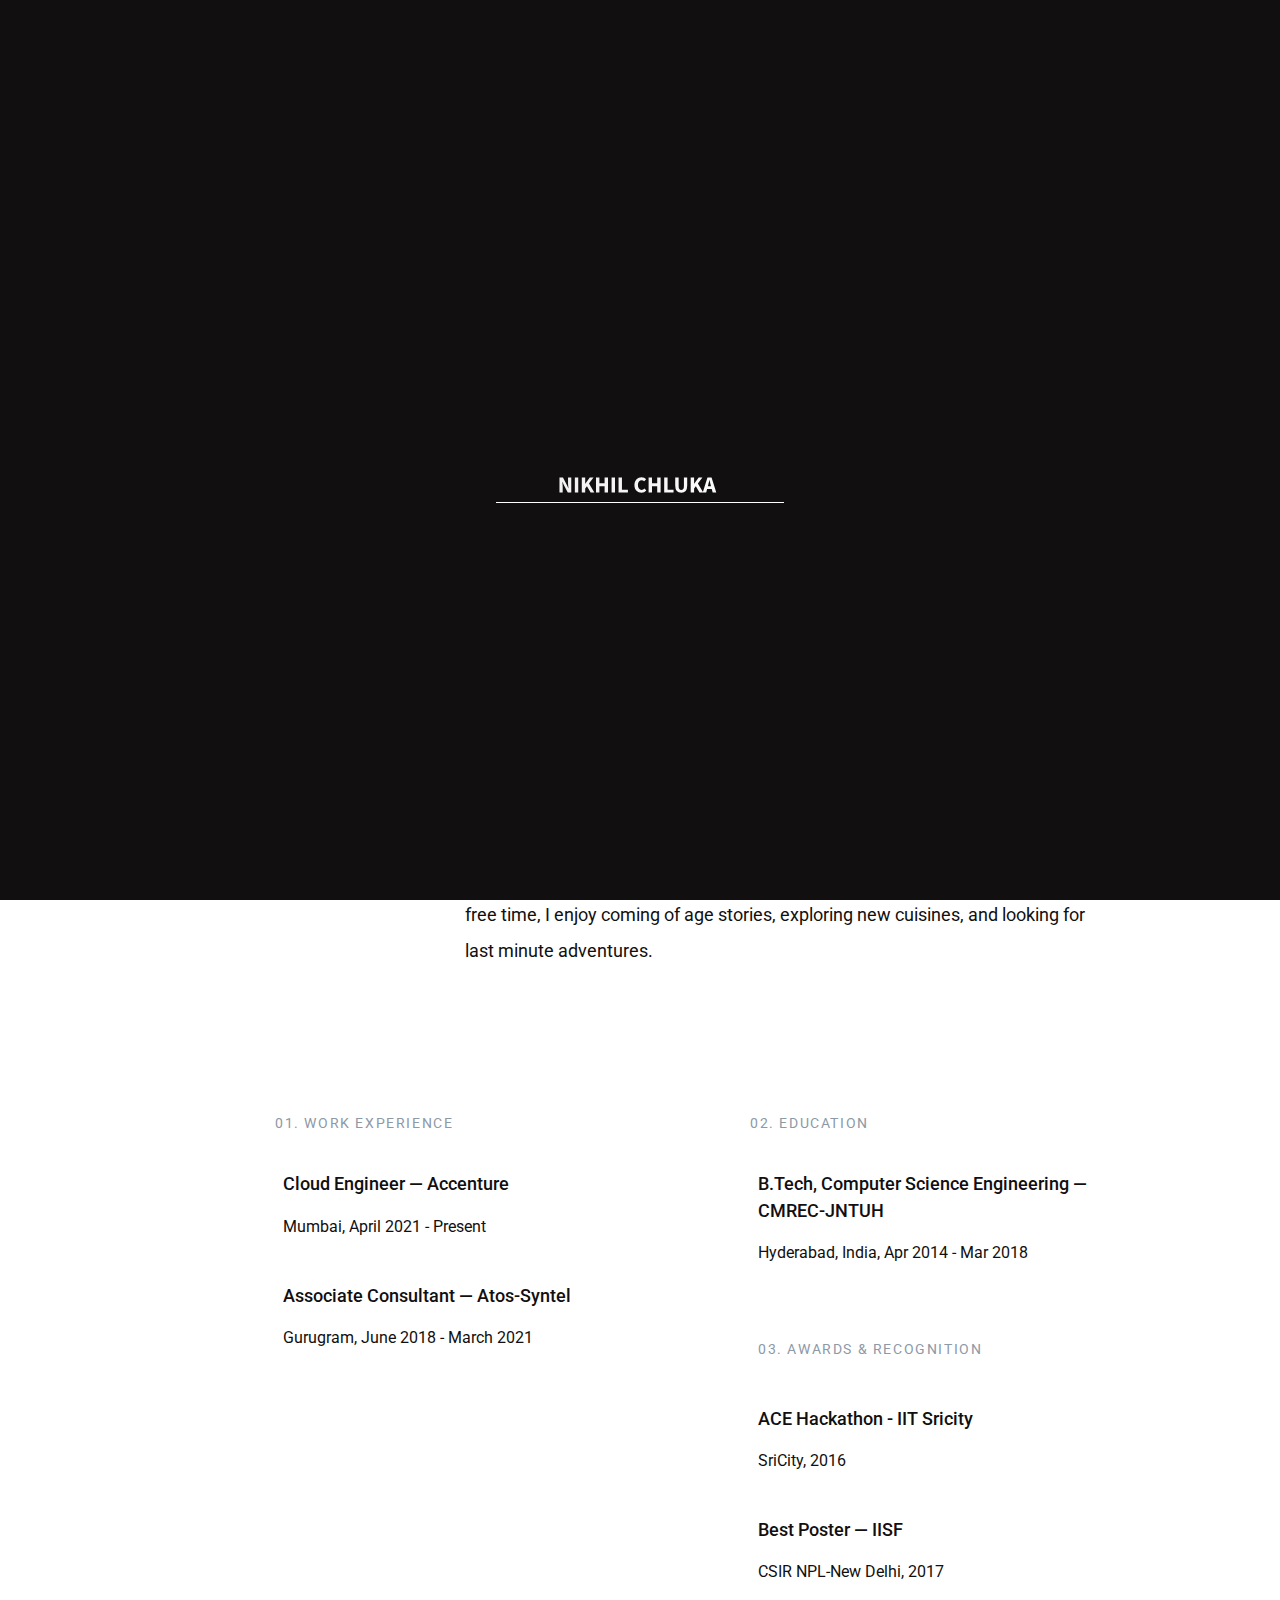
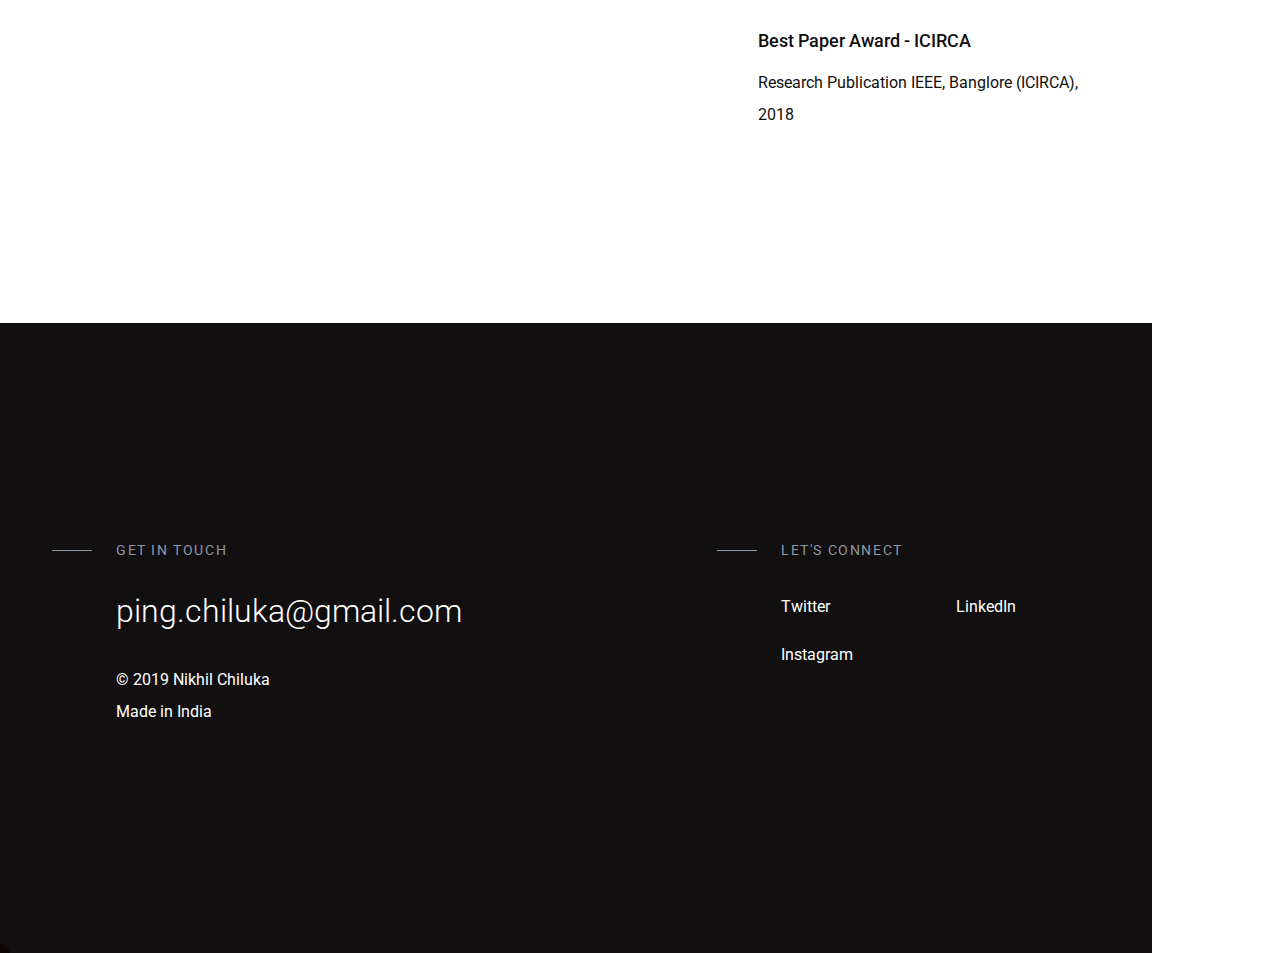
==== about.html @ 69f7f6a6 "init commit" ====
<!DOCTYPE html>
<html lang="en">


 
 <meta http-equiv="content-type" content="text/html;charset=utf-8" /> 
<head>
    <!-- Global site tag (gtag.js) - Google Analytics -->
    <script async src="https://www.googletagmanager.com/gtag/js?id=UA-105315795-1"></script>
    <script>
        window.dataLayer = window.dataLayer || [];

        function gtag() {
            dataLayer.push(arguments);
        }
        gtag('js', new Date());

        gtag('config', 'UA-105315795-1');
    </script>

    <meta charset="utf-8" />
    <title>Nikhil Chiluka ― About</title>

    <!-- Meta Data -->
    <meta http-equiv="X-UA-Compatible" content="IE=edge">
    <meta name="viewport" content="width=device-width, initial-scale=1, shrink-to-fit=no">
    <meta name="author" content="Nikhil Chiluka" />
    <meta name="description" content="GCP Engineer based in India, currently GCP Archt at Accenture." />

    <!-- Open Graph data -->
    <meta property="og:title" content="Nikhil Chiluka ― Product Designer" />
    <meta property="og:type" content="website" />
    <meta property="og:url" content="https://nick.co/index.html" />
    <meta property="og:image" content="assets/img/profile.jpg" />
    <meta property="og:description" content="GCP Engineer based in India, currently GCP Archt at Accenture." />
    <meta property="og:site_name" content="Nikhil Chiluka" />

    <!-- Favicons -->
    <link rel="apple-touch-icon" sizes="144x144" href="assets/images/favicons/apple-touch-icon-144x144.png">
    <link rel="apple-touch-icon" sizes="114x114" href="assets/images/favicons/apple-touch-icon-114x114.png">
    <link rel="apple-touch-icon" sizes="72x72" href="assets/images/favicons/apple-touch-icon-72x72.png">
    <link rel="apple-touch-icon" sizes="57x57" href="assets/images/favicons/apple-touch-icon-57x57.png">
    <link rel="shortcut icon" href="assets/images/favicons/favicon.png" type="image/png">

    <!-- Styles -->
    <link rel="stylesheet" type="text/css" href="assets/styles/style.css" />

</head>

<body class="preload">
    <div class="loading animated">
        <div class="progress-bar"><span></span></div>
    </div>

    <!-- Top -->
    <nav class="navbar navbar-back">
        <div class="mr-auto logo-container">
            <a class="btn-link" href="index.html"><i class="circle icon-left-open"></i></a>
            <a class="logo-link" href="index.html">
                <img class="logotype" src="assets/images/logo_white.svg" alt="ARTEM.">
            </a>
        </div>
        <div class="ml-sm-auto">
            <button class="hamburger zoom-cursor" type="button">
                <span class="hamburger__inner"></span>
            </button>
        </div>
    </nav>
    <!-- /Top -->
    <!-- About -->
    <header class="header-page">
        <div class="container">
            <div class="d-flex row">
                <div class="col-12 col-md-4">
                    <figure class="reveal p-4">
                        <img class="js-image" src="assets/img/profile.jpg" alt="" />
                    </figure>
                </div>
                <div class="col-12 col-md-7">
                    <h4 class="title title--overhead title--tail mt-5">My Story</h4>
                    <h6 class="title title--project js-lines">Hello, I'm Nikhil Chiluka, Cloud Engineer at Accenture</h6>
                    <div class="about-description js-block">
                        <p>I’m a Cloud Engineer from India currently working with Accenture GCP team. Before this, I worked at Atos, solving complex problems around Data management & streaming. I graduated with a bachelors in computer science engineering from CMREC-JNTU University.</p>
                        <p>The shift in my career happened when I was working on a govt project and saw how cloud migration can solve real-world challenges at scale. In my journey in development, I’ve had the opportunity to work in both startup and enterprise environments on projects related to healthcare, education, banking, and IOT.</p>
                        <p>Coming from a background in both engineering and design, I love connecting the dots between business goals, technical constraints and user satisfaction. In my free time, I enjoy coming of age stories, exploring new cuisines, and looking for last minute adventures.</p>
                    </div>
                </div>
            </div>
        </div>
    </header>

    <!-- /About -->

    <!-- Resume -->

    <article class="caption-single container">
        <div class="row">

            <div class="col-12 col-md-4 offset-md-2">
                <h4 class="title title--overhead mb--2 js-lines">01. Work Experience</h4>
                <div class=" js-block p-2">
                    <h2 class="title title--resume">Cloud Engineer ― Accenture</h2>
                    <p class="resume-des">Mumbai, April 2021 - Present</p>
                </div>
                <div class=" js-block p-2">
                    <h2 class="title title--resume">Associate Consultant ― Atos-Syntel</h2>
                    <p class="resume-des">Gurugram, June 2018 - March 2021</p>
                </div>
                 
            </div>

            <div class="col-12 col-md-4 offset-md-1">
                <h4 class="title title--overhead mb--2 js-lines">02. Education</h4>
                 
                <div class=" js-block p-2">
                    <h2 class="title title--resume">B.Tech, Computer Science Engineering ― CMREC-JNTUH</h2>
                    <p class="resume-des">Hyderabad, India, Apr 2014 - Mar 2018</p>
                </div>

                <h4 class="title title--overhead js-lines p-2 mb--2 mt--2">03. Awards & Recognition</h4>

                <div class=" js-block p-2">
                    <h2 class="title title--resume">ACE Hackathon - IIT Sricity</h2>
                    <p class="resume-des">SriCity, 2016</p>
                </div>
                <div class=" js-block p-2">
                    <h2 class="title title--resume">Best Poster ― IISF</h2>
                    <p class="resume-des">CSIR NPL-New Delhi, 2017</p>
                </div>
                <div class=" js-block p-2">
                    <h2 class="title title--resume">Best Paper Award - ICIRCA</h2>
                    <p class="resume-des"> Research Publication IEEE, Banglore (ICIRCA), 2018</p>
                </div>
            </div>
        </div>
    </article>

    <!-- /Resume -->

    <!-- Footer -->
    <footer class="footer d-flex" id="contact">
        <div class="container align-self-center">
            <div class="row">
                <div class="col-12 col-lg-4 offset-lg-1">
                    <h6 class="title title--overhead title--tail">Get in Touch</h6>
                    <h4 class="title title--h4 weight--300 mt--2 mb--2"><a>ping.chiluka@gmail.com</a></h4>
                    <p class="d-none d-sm-block">© 2019 Nikhil Chiluka<br>Made in India</p>
                </div>
                <div class="col-12 col-lg-4 offset-lg-3">
                    <h6 class="title title--overhead title--tail">Let's Connect</h6>
                    <div class="d-flex mt--2">
                        <div class="p-0 col">
                            <p><a class="p-white" href="https://twitter.com/Chilukaabhi" target="_blank">Twitter</a></p>
                            <p><a class="p-white" href="https://www.instagram.com/nickkk.sh/" target="_blank">Instagram</a></p>
                       </div>
                        <div class="p-0 col">
                            <p><a class="p-white" href="https://www.linkedin.com/in/nikhil-chiluka-10394a5b/" target="_blank">LinkedIn</a></p>
                         </div>
                    </div>
                </div>
            </div>
        </div>
    </footer>
    <!-- /Footer -->

    <!-- Menu -->
    <div class="menu">
        <div class="menu-inner">
            <ul class="menu-list">
                <li><a class="menu-list__item" href="index.html"><span>Work</span></a></li>
                <li><a class="menu-list__item" href="about.html" target="_blank"><span>About</span></a></li>
                <li><a class="menu-list__item" href="https://nikhilchiluka.wordpress.com/" target="_blank"><span>Blog</span></a></li>
             </ul>
        </div>
        <div class="social social--white">
            <a class="social__link" href="https://twitter.com/Chilukaabhi" target="_blank">Twitter</a>
            <a class="social__link" href="https://www.instagram.com/nickkk.sh/" target="_blank">Instagram</a>
            <a class="social__link" href="https://www.linkedin.com/in/nikhil-chiluka-10394a5b/" target="_blank">LinkedIn</a>
            
        </div>
    </div>
    <div class="ef-background"></div>
    <!-- /Menu -->

    <div class="cursor"></div>

    <!-- JavaScripts -->
    <script src="assets/js/jquery-3.3.1.min.js"></script>
    <script src="assets/js/plugins.js"></script>
    <script src="assets/js/common.js"></script>

    <!-- Start of StatCounter for Default Guide -->
    <script type="text/javascript">
        var sc_project = 11628552;
        var sc_invisible = 1;
        var sc_security = "d88c3762";
    </script>
    <script type="text/javascript" src="../www.statcounter.com/counter/counter.js" async></script>
    <noscript>
        <div class="statcounter"><a title="Web Analytics" href="http://statcounter.com/" target="_blank"><img class="statcounter" src="http://c.statcounter.com/11628552/0/d88c3762/1/" alt="Web
Analytics"></a></div>
    </noscript>
    <!-- End -->

</body>


</html>
---- assets/styles/style.css ----
/* ------------------------------------------------
 Author: Rahul Jain
 version: 1.0.0
------------------------------------------------ */
/* ------------------------------------------------

 - General Styles
   - Input
   - Buttons
   - Icon
   - Table
   - Flex Table
 - Typography
 - Preloader
 - Header
   - V2
   - Navbar white
   - State open
   - Navbar back
   - Logotype
   - Hamburger
 - Hero
 - Slider
   - Carousel horizontal
   - Carousel vertical
   - Slider Fullscreen
   - Slider simply
   - Swiper
 - Sections
   - Notation
   - Social
   - Details
   - itemCard
   - itemBrand
 - Project
 - Project Single
   - Gallery
 - Menu
 - About
 - Contact
 - News
   - Filter
   - Three grid
   - Single
   - Gallery
   - Scroll Indicator
   - Share
 - Footer
   - Newsletter
 - 404
 - Custom PhotoSwiper
 - Effects
   - Reveal
   - Text wave
   - Text down
   - Cursor
   - Jarallax
   - Medium Zoom
    
------------------------------------------------ */
@import url(bootstrap.min.css);
@import url(swiper.min.css);
@import url(photoswipe.css);
@import url(animate.css);
@import url(videojs-skin.css);
@import url("https://fonts.googleapis.com/css?family=Roboto:300,400,500,700,900");
@import url(../icons/fonticons.css);
/* -----------------------------------------------------------------
    - General Styles
----------------------------------------------------------------- */
*,
::before,
::after {
  background-repeat: no-repeat;
  box-sizing: border-box;
}

html {
  -webkit-overflow-scrolling: touch;
  -webkit-box-sizing: border-box;
  box-sizing: border-box;
  -ms-overflow-x: hidden;
}

body, html {
  font-size: 1rem;
  -webkit-text-size-adjust: 100%;
}
@media only screen and (max-width: 580px) {
  body, html {
    font-size: 14px;
  }
}

body {
  background-color: #fff;
  color: #110f10;
  font-family: "Roboto", sans-serif;
  font-weight: 400;
  line-height: 2;
  -ms-overflow-style: scrollbar;
  -webkit-font-smoothing: antialiased;
}
@media only screen and (max-width: 580px) {
  body {
    line-height: 1.9;
  }
}

html.is-scroll-disabled body {
  height: 100vh;
  overflow: hidden;
}

@media all and (-ms-high-contrast: none), (-ms-high-contrast: active) {
  html.is-scroll-disabled {
    overflow: hidden;
  }
}
.no-scroll {
  overflow: hidden;
}

.no-scroll-h {
  overflow-x: hidden;
}

.inputText, .textarea {
  background-color: #fff;
  border: 0;
  border-bottom: 1px solid #8d99a7;
  border-radius: 0;
  box-shadow: none;
  color: #110f10;
  padding: 1rem 0;
  position: relative;
  width: 100%;
  -webkit-appearance: none;
  -moz-appearance: none;
  appearance: none;
}
@media only screen and (max-width: 1200px) {
  .inputText, .textarea {
    padding: .8rem 0;
  }
}

.inputText:focus, .textarea:focus {
  border-bottom: 1px solid #110f10;
  box-shadow: none;
  outline: none;
}

.inputText--fill {
  background-color: rgba(255, 255, 255, 0.08);
  color: #fff;
  border: 0;
  outline: none;
  padding: 1rem 1.5rem;
  transition: width 0.3s cubic-bezier(0.72, 0.16, 0.345, 0.875);
}
.inputText--fill:focus {
  color: #fff;
}

.textarea {
  display: block;
  line-height: 1.5;
  max-height: 6rem;
  padding-top: 1rem;
  resize: none;
}

.form-group {
  margin-bottom: 2.5rem;
  position: relative;
}
@media only screen and (max-width: 580px) {
  .form-group {
    margin-bottom: 2rem;
  }
}

#validator-contact {
  font-size: .89rem;
}
@media only screen and (max-width: 768px) {
  #validator-contact {
    padding-top: 1rem;
  }
}

input:-webkit-autofill,
input:-webkit-autofill:hover,
input:-webkit-autofill:focus,
input:-webkit-autofill:active {
  transition: background-color 5000s ease-in-out 0s;
  -webkit-text-fill-color: #fff !important;
}

.label {
  color: #8d99a7;
  display: block;
  font-weight: 400;
  position: relative;
  transform: translateY(50%);
  transition: all .25s ease-in-out;
  z-index: 1;
  pointer-events: none;
  position: absolute;
}
.is-completed .label {
  transform: translateY(-80%);
  font-size: .86rem;
}
@media only screen and (max-width: 1200px) {
  .is-completed .label {
    transform: translateY(-70%);
  }
}
@media only screen and (max-width: 580px) {
  .is-completed .label {
    transform: translateY(-50%);
  }
}

.btn {
  background-color: #110f10;
  border: 0;
  border-radius: 0;
  color: #fff;
  cursor: pointer;
  font-size: .87rem;
  letter-spacing: .1rem;
  line-height: inherit;
  white-space: nowrap;
  overflow: hidden;
  padding: 1rem 2.5rem;
  position: relative;
  text-transform: uppercase;
  z-index: 1;
}
.btn::before {
  content: '';
  background-color: rgba(255, 255, 255, 0.2);
  height: 100%;
  position: absolute;
  left: 0;
  top: 0;
  width: 0;
  z-index: -1;
}
.btn:hover::before {
  animation: btn-hover 0.8s cubic-bezier(0.72, 0.16, 0.345, 0.875) both;
  width: 100%;
}
.btn:hover {
  color: #fff;
}
.btn:focus {
  box-shadow: none;
}
.btn.disabled {
  opacity: 1;
}
.btn--white {
  background-color: #fff;
  color: #110f10;
}
.btn--white::before {
  background-color: rgba(17, 15, 16, 0.2);
}
.btn__icon {
  line-height: 0;
  padding: 0.99rem 1rem;
}

.touch .btn::before {
  display: none;
}

@keyframes btn-hover {
  0% {
    transform: translateX(-100%);
  }
  50% {
    transform: translateX(0);
  }
  100% {
    transform: translateX(100%);
  }
}
.btn-link {
  color: #110f10;
  display: inline-flex;
  align-items: center;
  font-weight: 500;
  position: relative;
  text-decoration: none;
}
.btn-link:hover {
  color: inherit;
  text-decoration: none;
}
.btn-link:hover .circle {
  box-shadow: 0 0 0 2px #110f10;
}
.btn-link:hover .circle--white {
  box-shadow: 0 0 0 2px #fff;
}
.btn-link:hover .icon-base {
  padding-left: .6rem;
  padding-right: .6rem;
}
.btn-link:focus {
  text-decoration: none;
}

.circle {
  display: inline-flex;
  -webkit-align-items: center;
  -ms-flex-align: center;
  align-items: center;
  justify-content: center;
  flex-wrap: nowrap;
  color: #fff;
  background-color: #110f10;
  border-radius: 50%;
  box-shadow: 0 0 0 0px #110f10;
  height: 2.85rem;
  overflow: hidden;
  position: relative;
  width: 2.85rem;
  text-align: center;
  transition: box-shadow .3s ease-in-out;
}
@media only screen and (max-width: 992px) {
  .circle {
    height: 2rem;
    width: 2rem;
  }
}
@media only screen and (max-width: 992px) {
  .circle::before {
    font-size: .87rem;
  }
}
.circle--white {
  color: #110f10;
  background-color: #fff;
  box-shadow: 0 0 0 0px #fff;
}
.circle--left {
  margin-right: 1.07rem;
}
.circle--right {
  margin-left: 1.07rem;
}
.circle.icon-left-open::before {
  margin-left: 0;
}

button:focus {
  outline: none;
}

.icon-arrow-right {
  background-image: url(../images/arrow-next.svg);
  background-repeat: no-repeat;
  background-position: center;
  display: inline-flex;
  height: 30px;
  width: 30px;
}

.icon-base {
  padding-left: .3rem;
  padding-right: .3rem;
  transition: all .3s ease-in-out;
}

.dark-mask {
  position: relative;
  z-index: 1;
}
.dark-mask::before {
  position: absolute;
  top: 0;
  right: 0;
  z-index: 1;
  width: 100%;
  height: 100%;
  content: '';
  background-color: #110f10;
  opacity: .3;
  transition: opacity .3s;
}
.dark-mask:hover::before {
  opacity: 0;
}

.table thead th {
  border: 0;
  color: #8d99a7;
  font-size: .85rem;
  font-weight: 400;
  letter-spacing: .2rem;
  padding: 1.3rem 0;
  text-transform: uppercase;
}
.table td {
  border-top: 1px solid #c5d2e0;
  padding: 1.3rem 0;
}
@media only screen and (max-width: 768px) {
  .table td {
    border-top: 0;
  }
}
.table span {
  color: #8d99a7;
}
@media only screen and (max-width: 768px) {
  .table .table, .table thead, .table tbody, .table th, .table td, .table tr {
    display: block;
  }
  .table thead tr {
    display: none;
  }
  .table tr {
    padding-bottom: 1.4rem;
  }
  .table td {
    position: relative;
    padding-left: 50%;
    padding-top: .2rem;
    padding-bottom: .2rem;
  }
  .table td:before {
    content: attr(data-th);
    color: #8d99a7;
    font-size: .85rem;
    position: absolute;
    left: 0;
    width: 45%;
    padding-right: 1rem;
    white-space: nowrap;
  }
}
@media only screen and (max-width: 580px) {
  .table td {
    padding-left: 40%;
  }
}

.flex-table {
  display: -webkit-flex;
  display: -ms-flexbox;
  display: -moz-box;
  display: flex;
  -webkit-flex-direction: column;
  -ms-flex-direction: column;
  flex-direction: column;
}
@media only screen and (max-width: 768px) {
  .flex-table {
    border-top: 1px solid rgba(197, 210, 224, 0.7);
  }
}
.flex-table__thead {
  display: -webkit-flex;
  display: -ms-flexbox;
  display: -moz-box;
  display: flex;
  border-bottom: 1px solid rgba(197, 210, 224, 0.7);
}
@media only screen and (max-width: 768px) {
  .flex-table__thead {
    display: none;
  }
}
.flex-table__tr {
  border-bottom: 1px solid rgba(197, 210, 224, 0.7);
  display: -webkit-flex;
  display: -ms-flexbox;
  display: -moz-box;
  display: flex;
}
@media only screen and (max-width: 768px) {
  .flex-table__tr {
    -webkit-flex-direction: column;
    -ms-flex-direction: column;
    flex-direction: column;
    padding-top: 1rem;
    padding-bottom: 1rem;
  }
}
.flex-table__tr:last-child {
  border: 0;
}
.flex-table__th {
  color: #8d99a7;
  font-size: .85rem;
  font-weight: 400;
  letter-spacing: .2rem;
  padding-top: 1.3rem;
  padding-bottom: 1.3rem;
  text-transform: uppercase;
  width: 100%;
}
@media only screen and (max-width: 768px) {
  .flex-table__th {
    padding-top: .2rem;
    padding-bottom: .2rem;
  }
}
.flex-table__td {
  padding-top: 1.3rem;
  padding-bottom: 1.3rem;
  position: relative;
  width: 100%;
}
@media only screen and (max-width: 768px) {
  .flex-table__td {
    padding-top: .2rem;
    padding-bottom: .2rem;
    padding-left: 24%;
  }
  .flex-table__td:before {
    content: attr(data-th);
    color: #8d99a7;
    font-size: .85rem;
    position: absolute;
    left: 0;
    padding-right: 1rem;
    padding-top: .2rem;
    white-space: nowrap;
    text-transform: uppercase;
  }
}

.separation {
  border-top: 1px solid rgba(17, 15, 16, 0.1);
}

/* -----------------------------------------------------------------
    - Typography
----------------------------------------------------------------- */
h1, h2, h3, h4, h5, h6 {
  font-family: "Roboto", sans-serif;
  font-weight: 400;
  line-height: 1.2;
  margin-bottom: 3.4rem;
}
@media only screen and (max-width: 1200px) {
  h1, h2, h3, h4, h5, h6 {
    margin-bottom: 3rem;
  }
}

.title {
  transition: all 0.1s cubic-bezier(0.72, 0.16, 0.345, 0.875);
}
.title--h1 {
  font-size: 3.8571rem;
  margin-bottom: 3.4rem;
}
@media only screen and (max-width: 1200px) {
  .title--h1 {
    font-size: 3.1428rem;
    margin-bottom: 2.14rem;
  }
}
@media only screen and (max-height: 768px) {
  .title--h1 {
    margin-bottom: 2.14rem;
  }
}
@media only screen and (max-height: 580px) {
  .title--h1 {
    font-size: 2.4285rem;
    margin-bottom: 1rem;
  }
}
.title--h2 {
  font-size: 3.1428rem;
  margin-bottom: 3.4rem;
}
@media only screen and (max-width: 992px) {
  .title--h2 {
    margin-bottom: 2.4rem;
  }
}
@media only screen and (max-width: 580px) {
  .title--h2 {
    font-size: 2.4285rem;
    margin-bottom: 2rem;
  }
}
.title--h3 {
  font-size: 2.4285rem;
  margin-bottom: 2.71rem;
}
@media only screen and (max-width: 580px) {
  .title--h3 {
    font-size: 2rem;
  }
}
.title--h4 {
  font-size: 2rem;
  margin-bottom: 2.28rem;
  line-height: 1.3;
}
@media only screen and (max-width: 992px) {
  .title--h4 {
    margin-bottom: 1.5rem;
  }
}
@media only screen and (max-width: 580px) {
  .title--h4 {
    font-size: 1.9rem;
    line-height: 1.2;
    margin-bottom: 1rem;
  }
}
.title--h5 {
  font-size: 1.715rem;
  margin-bottom: 2rem;
  font-weight: 500;
}
.title--h6 {
  font-size: 1.286rem;
  margin-bottom: 1.25rem;
  font-weight: 500;
}
.title--project {
  font-size: 3.25rem;
  margin-bottom: 2.1rem;
  line-height: 1.4;
}
.title--resume {
  font-size: 1.1rem;
  margin-bottom: 0.8rem;
  line-height: 1.5;
  font-weight: 500;
}
@media only screen and (max-width: 992px) {
  .title--project {
    margin-bottom: 1.5rem;
    margin-top: 1.5rem;
  }
}
@media only screen and (max-width: 580px) {
  .title--project {
    font-size: 2.4285rem;
    margin-bottom: 2rem;
    margin-top: 2rem;
  }
}
.title--display {
  font-size: 4rem;
  letter-spacing: -0.1rem;
  margin-bottom: 1.3rem;
  font-weight: 300;
  line-height: 1.5;
}
@media only screen and (max-width: 1000px) {
  .title--display {
    font-size: 3rem;
    line-height: 1.5;
  }
}
@media only screen and (max-width: 580px) {
  .title--display {
    font-size: 2.2rem;
    line-height: 1.5;
    letter-spacing: 0rem;
    font-weight: 400;
  }
}

.title--display-1 {
  font-size: 5rem;
  letter-spacing: -0.1rem;
  margin-bottom: 2rem;
}
@media only screen and (max-width: 1200px) {
  .title--display-1 {
    font-size: 4rem;
  }
}
@media only screen and (max-width: 580px) {
  .title--display-1 {
    font-size: 3rem;
    line-height: 1.5;
  }
}
.title--subtitle {
  font-family: "Roboto", sans-serif;
}
@media only screen and (max-width: 580px) {
  .title--subtitle {
    margin-top: 1rem;
    margin-bottom: .5rem;
  }
}
.resume-des {
  font-size: 1rem;
  margin-bottom: 1.5rem;
  font-weight: 400;
}
.title--center {
  text-align: center;
}
.title--overhead {
  color: #8d99a7;
  font-family: "Roboto", sans-serif;
  font-size: .87rem;
  font-weight: 400;
  letter-spacing: .1rem;
  margin-top: .62rem;
  margin-bottom: .62rem;
  text-transform: uppercase;
}
@media only screen and (max-width: 1500px) {
  .title--overhead {
    font-size: .87rem;
  }
}
@media only screen and (max-width: 580px) {
  .title--overhead {
    font-size: .75rem;
    letter-spacing: .1rem;
  }
}
.title--tail, .title--tail-black {
  position: relative;
}
.title--tail::before, .title--tail-black::before {
  content: '';
  background-color: #8d99a7;
  height: 1px;
  margin-bottom: auto;
  margin-top: auto;
  position: absolute;
  top: 0;
  bottom: 0;
  left: -4rem;
  width: 2.5rem;
}
.title--tail-black::before {
  background-color: #110f10;
}
.title .num-article {
  margin-bottom: 0;
}

.weight--300 {
  font-weight: 300;
}
.weight--400 {
  font-weight: 400;
}
.weight--500 {
  font-weight: 500;
}
.weight--700 {
  font-weight: 700;
}

.block-quote {
  font-size: 1.715rem;
  font-weight: 400;
  margin: 3rem 0;
  position: relative;
  line-height: 1.6;
}
@media only screen and (max-width: 580px) {
  .block-quote {
    font-size: 1.28rem;
    margin: 2rem 0;
  }
}
.block-quote::before {
  background-image: url(../images/icon-quote.svg);
  background-repeat: no-repeat;
  background-position: center;
  background-size: cover;
  content: '';
  height: 41px;
  margin: 0 auto;
  position: absolute;
  top: 0;
  left: -5.6rem;
  width: 48px;
}
@media only screen and (max-width: 768px) {
  .block-quote::before {
    display: none;
  }
}
.block-quote cite {
  font-size: 1rem;
  font-style: normal;
  display: block;
  margin-top: 1.5rem;
  padding-left: 3rem;
  position: relative;
}
.block-quote cite::before {
  content: '';
  background-color: #110f10;
  height: 1px;
  margin-bottom: auto;
  margin-top: auto;
  position: absolute;
  top: 0;
  bottom: 0;
  left: 0;
  width: 2rem;
}

.p-white {
  margin-top: 0;
  margin-bottom: 1rem;
  font-size: 1rem;
  color: #fff;
  text-decoration: none;
}
.p-white:hover {
    text-decoration: none;
}

a {
  color: #110f10;
  text-decoration: underline;
  -webkit-text-decoration-skip: objects;
  transition: all 0.6s cubic-bezier(0.72, 0.16, 0.345, 0.875);
}
a:hover, a:focus {
  color: inherit;
  outline: none;
}
a.decoration--none {
  text-decoration: none;
}

.noGutters-Top {
  margin-top: 0 !important;
}
.noGutters-Bottom {
  margin-bottom: 0 !important;
}
.noGutters-Left {
  margin-left: 0 !important;
}
.noGutters-Right {
  margin-right: 0 !important;
}

.description {
  margin-bottom: 1.2rem;
}
@media only screen and (max-width: 580px) {
  .description {
    margin-bottom: 1.2rem;
  }
}

.about-description {
    font-size: 1.12rem;
    margin-bottom: 1.5rem;
}

.paragraph {
  color: rgba(17, 15, 16, 0.75);
  margin-bottom: 1.8rem;
}

.text-overlay {
  color: #fff;
  font-size: 14vw;
  font-weight: 700;
  position: absolute;
}
.text-overlay--left-bottom {
  bottom: 0;
  left: 0;
  line-height: .5;
}
.text-overlay--left-top {
  top: 0;
  left: 0;
  line-height: .2;
}
.text-overlay--right-bottom {
  bottom: 0;
  right: 0;
  line-height: .5;
}
.text-overlay--right-top {
  top: 0;
  right: 0;
  line-height: .2;
}

.text--red {
  color: #f7541b;
}

.text--white {
  color: #f7541b;
}

.list-unstyled {
  color: rgba(17, 15, 16, 0.75);
}

img {
  max-width: 100%;
  -webkit-user-select: none;
  -moz-user-select: none;
  -ms-user-select: none;
  user-select: none;
}

iframe {
  background-color: #110f10;
  border: 0;
  display: block;
  height: 100%;
  width: 100%;
}

.cover {
  object-fit: cover;
  object-position: center;
  font-family: 'object-fit: cover; object-position: bottom;';
  height: 100%;
  width: 100%;
}

@media only screen and (max-width:580px) {
 .cover {
  display: flex;
  justify-content: center;
  overflow: hidden;
  transform: scale(1.12);
    }
}

::-moz-selection {
  background: transparent;
  color: #f7541b;
}

::selection {
  background: transparent;
  color: #f7541b;
}

.vertical-text_bottom-left,
.vertical-text_bottom-right,
.vertical-text_top-left,
.vertical-text_top-right {
 font-size:.85rem;
 letter-spacing:.2rem;
 position:absolute;
 text-transform:uppercase;
 writing-mode:vertical-lr;
 -ms-writing-mode:tb-lr
}

@media only screen and (max-width:992px) {
 .vertical-text_bottom-left,
 .vertical-text_bottom-right,
 .vertical-text_top-left,
 .vertical-text_top-right {
  display:none
 }
}
.vertical-text_top-left {
 left:-2rem;
 right:0;
 top:0
}
.vertical-texttop-right {
 right:-2rem;
 top:0
}
.vertical-text_bottom-left {
 left:-2rem;
 right:0;
 bottom:0
}
.vertical-text_bottom-right {
 right:-2rem;
 bottom:0
}

/* -----------------------------------------------------------------
    - Preloader
----------------------------------------------------------------- */
.preload {
  overflow: hidden;
  -ms-overflow-style: none;
}

.loading {
  background-color: #110f10;
  position: fixed;
  top: 0;
  left: 0;
  width: 100%;
  height: 100%;
  overflow: hidden;
  text-align: center;
  z-index: 1100;
  opacity: 1;
  transition: opacity 0.5s 0s cubic-bezier(0.455, 0.03, 0.515, 0.955), z-index 0s 0s linear;
}
.loading::before {
  content: '';
  background-image: url(../images/logo_white.svg);
  background-position: center;
  background-repeat: no-repeat;
  position: absolute;
  display: flex;
  width: 100%;
  height: 100%;
  max-width: 12rem;
  margin: auto;
  left: 0;
  right: 0;
  animation: blur-logo 2s cubic-bezier(0.72, 0.16, 0.345, 0.875) both;
}
.loading.fadeOut2 {
  pointer-events: none;
  opacity: 0;
}
@media all and (-ms-high-contrast: none), (-ms-high-contrast: active) {
  .loading.fadeOut2 {
    visibility: hidden;
  }
}

.loading .progress-bar {
  background-color: rgba(255, 255, 255, 0.15);
  height: 1px;
  overflow: hidden;
  margin: auto;
  position: absolute;
  top: 6.5rem;
  bottom: 0;
  left: 0;
  right: 0;
  width: 18rem;
  z-index: 2;
}
.loading .progress-bar span {
  display: block;
  background-color: #fff;
  height: 100%;
  transition: all 2s cubic-bezier(0.785, 0.135, 0.15, 0.86);
  width: 0;
}


@keyframes blur-logo {
  0% {
    filter: blur(30px);
    opacity: 0;
    transform: scale(1.5);
  }
  100% {
    filter: blur(0);
    opacity: 1;
    transform: scale(1);
  }
}
/* -----------------------------------------------------------------
    - Header
----------------------------------------------------------------- */
.navbar {
  position: fixed;
  height: 114px;
  line-height: 1;
  padding-top: .4rem;
  padding-left: 4.25rem;
  padding-right: 4.25rem;
  top: 0;
  transition: all 0.3s cubic-bezier(0.72, 0.16, 0.345, 0.875);
  width: 100%;
  z-index: 1001;
}
@media only screen and (max-width: 1500px) {
  .navbar {
    padding-left: 3.12rem;
    padding-right: 3.12rem;
  }
}
@media only screen and (max-width: 992px) {
  .navbar {
    height: 80px;
  }
}
@media only screen and (max-width: 580px) {
  .navbar {
    background-color: #fff;
    box-shadow: 0 4px 20px rgba(17, 15, 16, 0.02);
    height: 48px;
    padding: 0 1.071rem;
  }
}
@media only screen and (min-width: 2400px) {
  .navbar {
    padding-left: 6.25rem;
    padding-right: 6.25rem;
  }
}
@media only screen and (max-height: 500px) {
  .navbar {
    height: 60px;
  }
}
.navbar .logo-container {
  display: -webkit-flex;
  display: -ms-flexbox;
  display: -moz-box;
  display: flex;
  align-items: center;
  position: relative;
}
.navbar .logo-link {
  display: -webkit-flex;
  display: -ms-flexbox;
  display: -moz-box;
  display: flex;
  align-items: center;
}
@media only screen and (max-width: 580px) {
  .navbar-v2 {
    background-color: transparent;
  }
  .navbar-v2 .hamburger__inner::before,
  .navbar-v2 .hamburger__inner::after {
    background-color: #fff;
  }
  .navbar-v2 .logotype {
    transform: translate3d(0, 0, 0) !important;
  }
}
@media only screen and (min-width: 580px) {
  .navbar--white {
    color: #fff;
  }
  .navbar--white .circle {
    color: #110f10;
    background-color: #fff;
    box-shadow: 0 0 0 0px #fff;
  }
  .navbar--white .circle:hover {
    box-shadow: 0 0 0 2px #fff;
  }
  .navbar--white .btn-link:hover .circle {
    box-shadow: 0 0 0 2px #fff;
  }
  .navbar--white .hamburger__inner::before,
  .navbar--white .hamburger__inner::after {
    background-color: #fff;
  }
  .navbar-v2 .logotype {
    transform: translate3d(0, 0, 0) !important;
  }
}
.navbar.navbar-back .logotype {
  transform: translate3d(0, -8rem, 0) !important;
}
@media only screen and (max-height: 320px) {
  .open .navbar {
    background-color: transparent;
  }
}
@media only screen and (max-width: 580px) {
  .open .navbar {
    background-color: transparent;
    justify-content: center;
  }
}
.open .navbar .logotype__front,
.open .navbar .btn-link {
  transform: translate3d(0, -8rem, 0);
}
.open .navbar .logotype__back {
  transform: translate3d(0, 0, 0);
}
.open .navbar--white {
  background-color: transparent;
}
.open .navbar.navbar-back .logotype {
  transform: translate3d(0, 0, 0) !important;
}
@media only screen and (max-width: 580px) {
  .open .navbar .logo-container {
    display: none;
  }
}
.navbar .btn-link {
  position: absolute;
  top: calc(50% - 1.42rem);
}
@media only screen and (max-width: 992px) {
  .navbar .btn-link {
    top: calc(50% - 1rem);
  }
}
.navbar .btn-link {
  transform: translate3d(0, 0, 0);
  transition: transform 0.4s cubic-bezier(0.72, 0.16, 0.345, 0.875);
}
.navbar .logotype__back {
  position: absolute;
  left: 0;
  top: 0;
  transform: translate3d(0, -8rem, 0);
}
.navbar-change .logotype__back {
  transform: translate3d(0, -8rem, 0);
}
.navbar-change .logotype__front {
  transform: translate3d(0, 0, 0);
}
.navbar-change.navbar--white .logotype__back {
  transform: translate3d(0, 0, 0);
}
@media only screen and (max-width: 580px) {
  .navbar-change.navbar--white .logotype__back {
    transform: translate3d(0, -8rem, 0);
  }
}
.navbar-change.navbar--white .logotype__front {
  transform: translate3d(0, -8rem, 0);
}
@media only screen and (max-width: 580px) {
  .navbar-change.navbar--white .logotype__front {
    transform: translate3d(0, 0, 0);
  }
}

.logotype {
  display: inline-block;
  height: 18px;
  max-height: 48px;
  transition: transform 0.4s cubic-bezier(0.72, 0.16, 0.345, 0.875);
}
@media all and (-ms-high-contrast: none), (-ms-high-contrast: active) {
  .logotype {
    height: auto;
    max-height: 18px;
  }
}
@media only screen and (max-width: 580px) {
  .logotype {
    max-height: 18px;
  }
}

.hamburger {
  cursor: pointer;
  transform: translate3d(0, 0, 0);
  transition: opacity .3s ease;
  background-color: transparent;
  border: 0;
  padding: 0;
  vertical-align: middle;
}
.hamburger__inner {
  display: block;
  height: 24px;
  width: 25px;
  position: relative;
}
.hamburger__inner:before, .hamburger__inner:after {
  background-color: #110f10;
  content: '';
  display: block;
  margin-left: -12px;
  height: 2px;
  width: 25px;
  position: absolute;
  top: 6px;
  left: 50%;
  transform-origin: center center;
  transition: top 0.1s cubic-bezier(0.215, 0.61, 0.355, 1) 0.25s, transform 0.25s cubic-bezier(0.215, 0.61, 0.355, 1) 0s;
}
.hamburger__inner:after {
  top: 16px;
}
.is-active .hamburger__inner {
  color: #110f10;
}
.is-active .hamburger__inner:before, .is-active .hamburger__inner:after {
  top: 50%;
  transition: top 0.1s cubic-bezier(0.215, 0.61, 0.355, 1) 0s, transform 0.25s cubic-bezier(0.215, 0.61, 0.355, 1) 0.1s;
}
.is-active .hamburger__inner:before {
  transform: rotate(45deg);
}
.is-active .hamburger__inner:after {
  transform: rotate(-45deg);
}
.hamburger--black .hamburger__inner:before, .hamburger--black .hamburger__inner:after {
  background-color: #110f10 !important;
}
.open .hamburger__inner:before, .open .hamburger__inner:after {
  background-color: #fff;
}
.is-active .open .hamburger__inner {
  color: #fff;
}

.sideNav {
  background-color: #fff;
  list-style: none;
  height: 100%;
  margin: 0;
  list-style: none;
  overflow-y: auto;
  overflow-x: hidden;
  padding: 6rem 0 0;
  position: fixed;
  top: 0;
  right: 0;
  transform: translateX(360px);
  width: 360px;
  z-index: 1000;
}
@media only screen and (max-width: 580px) {
  .sideNav {
    padding: 4rem 0 0;
    width: 100%;
    text-align: center;
    transform: translateX(100%);
  }
}
.sideNav__item {
  color: #110f10;
  font-size: 1.4rem;
  position: relative;
  margin: 0 3rem;
  padding: .2rem 0;
  user-select: none;
}
.sideNav__item a {
  color: #110f10;
  text-decoration: none;
}
.sideNav__item a:hover {
  color: #f7541b;
}
.sideNav__item .icon {
  font-size: 1rem;
  display: inline-block;
  padding: 0 .3rem;
  position: absolute;
  bottom: -.25rem;
  transition: transform 0.3s cubic-bezier(0.455, 0.03, 0.515, 0.955);
  transform: rotate(0deg);
}
.sideNav__item-open .icon {
  transform: rotate(-180deg);
}
.sideNav__sub {
  display: none;
  position: relative;
  max-height: 100%;
  height: 100%;
  list-style: none;
  padding: 0;
  margin: 0;
}
.sideNav__sub.open {
  display: block;
}
.sideNav__sub .sideNav__item {
  margin: 0;
  font-size: 1rem;
}
.sideNav-collapsed {
  cursor: pointer;
  position: relative;
}

.overlay-sideNav {
  background-color: rgba(17, 15, 16, 0.3);
  height: 100%;
  width: 100%;
  opacity: 0;
  position: fixed;
  top: 0;
  left: 0;
  visibility: hidden;
  z-index: -1;
}

/* -----------------------------------------------------------------
    - Hero
----------------------------------------------------------------- */
.hero {
  height: 100vh;
  position: relative;
}
@media only screen and (max-width: 992px) {
  .hero .social {
    display: none;
  }
}

.hero-column {
  display: -webkit-flex;
  display: -ms-flexbox;
  display: -moz-box;
  display: flex;
  -webkit-flex-direction: column;
  -ms-flex-direction: column;
  flex-direction: column;
  justify-content: flex-end;
}

/* -----------------------------------------------------------------
    - Slider
----------------------------------------------------------------- */
.slider {
  display: -webkit-flex;
  display: -ms-flexbox;
  display: -moz-box;
  display: flex;
}
.slider__item {
  width: 100%;
}
.slider__caption .swiper-slide {
  display: -webkit-flex;
  display: -ms-flexbox;
  display: -moz-box;
  display: flex;
  -webkit-align-items: center;
  -ms-flex-align: center;
  align-items: center;
}
@media only screen and (max-width: 2400px) {
  .slider__caption .title--overhead {
    margin-bottom: .62rem;
  }
}
.slider__caption .title--display-1 {
  font-size: 4vw;
  margin-bottom: 1rem;
}
.slider__caption .description {
  font-size: 1rem;
  width: 60%;
  margin-bottom: 1.87rem;
}
@media only screen and (max-width: 2400px) {
  .slider__caption .description {
    margin-bottom: 1.25rem;
  }
}
@media only screen and (max-width: 1200px) {
  .slider__caption .description {
    font-size: .93rem;
    width: 80%;
  }
}
@media only screen and (max-width: 992px) {
  .slider__caption .description {
    width: 100%;
  }
}
@media only screen and (max-width: 1500px) {
  .slider__caption .btn-link {
    font-size: .87rem;
    margin-top: 0;
  }
}
.slider__caption .btn-link .down-up span {
  display: -webkit-flex;
  display: -ms-flexbox;
  display: -moz-box;
  display: flex;
  -webkit-align-items: center;
  -ms-flex-align: center;
  align-items: center;
  padding: 1rem 1rem 1rem 0;
}
.slider__image {
  overflow: hidden;
  position: relative;
}
@media only screen and (max-width: 992px) {
  .slider__image {
    width: 100%;
    order: 1;
  }
}
.slider .control-slider {
  display: -webkit-flex;
  display: -ms-flexbox;
  display: -moz-box;
  display: flex;
  position: absolute;
  z-index: 1;
}
.slider .control-slider--vertical {
  -webkit-flex-direction: column;
  -ms-flex-direction: column;
  flex-direction: column;
  -webkit-align-items: center;
  -ms-flex-align: center;
  align-items: center;
  justify-content: space-between;
  height: 100vh;
  padding: 8.5rem 0 3.1rem;
  bottom: 0;
  right: 0;
  width: 10rem;
  z-index: 2;
}
@media only screen and (max-width: 1500px) {
  .slider .control-slider--vertical {
    width: 7.7rem;
  }
}
@media only screen and (max-width: 992px) {
  .slider .control-slider--vertical {
    height: 3.12rem;
    padding: 0;
    width: 100%;
  }
}
@media only screen and (min-width: 2400px) {
  .slider .control-slider--vertical {
    width: 14rem;
  }
}
@media only screen and (max-height: 768px) {
  .slider .control-slider--vertical {
    padding: 5rem 0 2rem;
  }
}
@media only screen and (max-width: 580px) {
  .slider .control-slider--vertical {
    padding: 0 2rem;
    display: none;
  }
}
.slider .control-slider--vertical .swiper-button-prev,
.slider .control-slider--vertical .swiper-button-next {
  display: block;
}
.slider .control-slider--vertical .swiper-button-next {
  margin-bottom: 1.42rem;
}
@media only screen and (max-width: 992px) {
  .slider .control-slider--vertical .swiper-button-next {
    margin-bottom: auto;
  }
}
.slider .control-slider--bottom {
  bottom: 0;
  right: 0;
}
.slider__case-details {
  height: 7.5rem;
  padding-left: 4.25rem;
  padding-right: 4.25rem;
  position: relative;
  width: 100%;
  z-index: 1;
}
@media only screen and (min-height: 992px) {
  .slider__case-details {
    height: 9.12rem;
  }
}
@media only screen and (max-width: 1500px) {
  .slider__case-details {
    padding-left: 3.12rem;
    padding-right: 3.12rem;
  }
}
@media only screen and (max-width: 992px) {
  .slider__case-details {
    height: 5rem;
    padding-left: 7.5rem;
    padding-right: 7.5rem;
    text-align: center;
  }
}
@media only screen and (max-width: 580px) {
  .slider__case-details {
    height: 3.9rem;
    padding-left: 5rem;
    padding-right: 5rem;
  }
}
.slider__case-details .item-details {
  display: -webkit-flex;
  display: -ms-flexbox;
  display: -moz-box;
  display: flex;
  -webkit-align-items: center;
  -ms-flex-align: center;
  align-items: center;
  justify-content: space-between;
  background-color: #fff;
  overflow: auto;
}
@media only screen and (max-width: 580px) {
  .slider__case-details .item-details {
    -webkit-align-items: normal;
    -ms-flex-align: normal;
    align-items: normal;
  }
}
@media only screen and (max-width: 992px) {
  .slider__case-details .item-details__client {
    overflow: hidden;
    text-overflow: ellipsis;
    white-space: nowrap;
    width: 100%;
  }
}
@media only screen and (max-width: 992px) {
  .slider__case-details .item-details__category,
  .slider__case-details .item-details .btn-link {
    display: none;
  }
}
.slider__case-details .control-slider {
  width: 11.25rem;
}
@media only screen and (max-width: 992px) {
  .slider__case-details .control-slider {
    width: 0;
  }
}
.slider__case-details .swiper-button-next {
  margin-right: 1.42rem;
}
@media only screen and (max-width: 992px) {
  .slider__case-details .swiper-button-next {
    margin-right: 0;
  }
}

.swiper-container.slider-container-details {
  width: calc(100% - 11.25rem);
}
@media only screen and (max-width: 992px) {
  .swiper-container.slider-container-details {
    width: 100%;
  }
}
@media only screen and (max-width: 992px) {
  .swiper-container.slider-container-details .swiper-wrapper {
    align-items: center;
  }
}
.swiper-container.slider-container-details .btn-link {
  margin: 2px;
}

.slider-horizontal {
  padding-left: 4.25rem;
  padding-right: 10rem;
}
@media only screen and (max-width: 1500px) {
  .slider-horizontal {
    padding-left: 3.12rem;
    padding-right: 7.7rem;
  }
}
@media only screen and (max-width: 992px) {
  .slider-horizontal {
    padding-left: 3.12rem;
    padding-right: 3.12rem;
  }
}
@media only screen and (max-width: 580px) {
  .slider-horizontal {
    padding-left: 1.071rem;
    padding-right: 1.071rem;
  }
}
@media only screen and (min-width: 2400px) {
  .slider-horizontal {
    padding-left: 6.25rem;
    padding-right: 14rem;
  }
}
.slider-horizontal .slider__caption {
  flex: 0 1 50%;
  height: 100vh;
  padding-right: 3rem;
  width: 50%;
}
@media only screen and (max-width: 992px) {
  .slider-horizontal .slider__caption {
    display: none;
  }
}
@media only screen and (max-width: 992px) {
  .slider-horizontal .slider__caption .title {
    margin-bottom: 0;
    padding: 2rem 0;
    overflow: hidden;
    white-space: nowrap;
  }
}
.slider-horizontal .slider__caption .title--display-1 .down-up span {
  transition-duration: .4s;
}
.slider-horizontal .slider__caption .description .down-up span {
  transition-duration: .4s;
}
.slider-horizontal .slider__caption .btn-link .down-up span {
  transition-duration: .4s;
}
.slider-horizontal .slider__caption .swiper-slide-active .title--display-1 .down-up span {
  transition-delay: 0s;
}
.slider-horizontal .slider__caption .swiper-slide-active .description .down-up span {
  transition-delay: .4s;
}
.slider-horizontal .slider__caption .swiper-slide-active .btn-link .down-up span {
  transition-delay: .6s;
}
.slider-horizontal .slider__image {
  flex: 0 0 50%;
  height: 100vh;
  width: 50%;
  overflow: hidden;
  position: relative;
}
@media only screen and (max-width: 992px) {
  .slider-horizontal .slider__image {
    flex: 0 0 100%;
    margin-top: 5rem;
    height: calc(100vh - 8.12rem);
    width: 100%;
    order: 1;
  }
}
@media only screen and (max-width: 580px) {
  .slider-horizontal .slider__image {
    height: calc(100vh - 4.471rem);
    margin-top: 3.4rem;
  }
}
@media only screen and (min-width: 2400px) {
  .slider-horizontal .social {
    left: 6.25rem;
  }
}

.slider-vertical {
  height: 60vh;
}
@media only screen and (max-width: 992px) {
  .slider-vertical {
    height: calc(100vh - 5rem);
    padding-top: 5rem;
    padding-bottom: 0;
  }
}
@media only screen and (max-width: 580px) {
  .slider-vertical {
    height: calc(100vh - 3.9rem);
    padding-top: 3.4rem;
  }
}
.slider-vertical .slider__caption {
  flex: 0 1 50%;
  height: 100%;
  padding-left: 7rem;
  padding-right: 10rem;
  width: 50%;
}
@media only screen and (max-width: 1500px) {
  .slider-vertical .slider__caption {
    padding-left: 5.62rem;
    padding-right: 0;
  }
}
@media only screen and (max-width: 992px) {
  .slider-vertical .slider__caption {
    display: none;
  }
}
.slider-vertical .slider__caption .title--display-1 {
  margin-bottom: 1rem;
}
.slider-vertical .slider__image {
  flex: 0 0 50%;
  height: 100%;
}
@media only screen and (max-width: 992px) {
  .slider-vertical .slider__image {
    flex: 0 0 100%;
  }
}

.slider-fullscreen {
  height: 100vh;
  position: relative;
  z-index: 0;
}
.slider-fullscreen::before {
  content: '';
  background-color: rgba(255, 255, 255, 0.1);
  height: 1px;
  width: 100%;
  position: absolute;
  right: 0;
  top: 48.5%;
  z-index: 2;
}
@media only screen and (max-width: 580px) {
  .slider-fullscreen::before {
    visibility: hidden;
  }
}
@media only screen and (max-height: 768px) {
  .slider-fullscreen::before {
    top: 45.2%;
  }
}
.slider-fullscreen .title--display-1 {
  font-size: 6rem;
  margin-bottom: 0;
}
@media only screen and (max-width: 1200px) {
  .slider-fullscreen .title--display-1 {
    font-size: 5rem;
  }
}
@media only screen and (max-width: 992px) {
  .slider-fullscreen .title--display-1 {
    font-size: 4rem;
  }
}
@media only screen and (max-width: 580px) {
  .slider-fullscreen .title--display-1 {
    font-size: 2.5rem;
  }
}
.slider-fullscreen .category, .slider-fullscreen .year {
  font-weight: 500;
  margin-left: .5rem;
}
@media only screen and (max-width: 992px) {
  .slider-fullscreen .category, .slider-fullscreen .year {
    font-weight: 400;
    margin-left: 0;
  }
}
.slider-fullscreen .year {
  opacity: .5;
  margin-top: .5rem;
}
.slider-fullscreen.overlay--45::before {
  z-index: 2;
}
.slider-fullscreen .slider__caption {
  height: 100%;
  padding-left: 4.25rem;
  padding-right: 4.25rem;
  position: absolute;
  top: 0;
  left: 0;
  width: 100%;
  z-index: 2;
}
@media only screen and (max-width: 1500px) {
  .slider-fullscreen .slider__caption {
    padding-left: 3.12rem;
    padding-right: 3.12rem;
  }
}
@media only screen and (max-width: 580px) {
  .slider-fullscreen .slider__caption {
    padding-left: 1.42rem;
    padding-right: 1.42rem;
  }
}
@media only screen and (min-width: 2400px) {
  .slider-fullscreen .slider__caption {
    padding-left: 6.25rem;
    padding-right: 6.25rem;
  }
}
.slider-fullscreen .slider__caption .slider__item {
  display: -webkit-flex;
  display: -ms-flexbox;
  display: -moz-box;
  display: flex;
  -webkit-flex-direction: column;
  -ms-flex-direction: column;
  flex-direction: column;
  justify-content: center;
  margin-top: 1.5rem;
  height: 100%;
  width: 50%;
}
@media only screen and (max-width: 1500px) {
  .slider-fullscreen .slider__caption .slider__item {
    width: 80%;
  }
}
@media only screen and (max-width: 1200px) {
  .slider-fullscreen .slider__caption .slider__item {
    width: 100%;
  }
}
@media only screen and (max-width: 992px) {
  .slider-fullscreen .slider__caption .slider__item {
    text-align: center;
  }
}
@media only screen and (max-width: 580px) {
  .slider-fullscreen .slider__caption .slider__item .description {
    display: none;
  }
}
.slider-fullscreen .slider__image.overlay--45:before {
  z-index: 10;
}
.slider-fullscreen .slider__center {
  padding-top: 2rem;
}
@media only screen and (max-width: 992px) {
  .slider-fullscreen .slider__center {
    padding-top: 5.8rem;
  }
}
.slider-fullscreen .slider__end {
  margin-bottom: 3.1rem;
}
@media only screen and (max-width: 992px) {
  .slider-fullscreen .slider__end {
    margin-bottom: 6rem;
  }
}
@media only screen and (max-width: 580px) {
  .slider-fullscreen .slider__end {
    margin-bottom: 1.5rem;
  }
}
@media only screen and (max-width: 992px) {
  .slider-fullscreen .control-slider {
    margin-bottom: 1rem;
  }
}

.slider-simply {
  margin: 0 0 1rem;
}
@media only screen and (max-width: 992px) {
  .slider-simply .swiper-control .swiper-button-prev,
  .slider-simply .swiper-control .swiper-button-next {
    position: relative;
    left: 0;
    right: 0;
  }
}

.swiper-container {
  position: relative;
  width: 100%;
}
.swiper-container .swiper-slide {
  overflow: hidden;
}
.swiper-container .swiper-slide .down-up span {
  opacity: 0;
  transform: translate3d(0, 100%, 0);
  transition: all .4s ease-out;
}
.swiper-container .swiper-slide .js-text-wave div span {
  transform: translate3d(0, 100%, 0);
}
.swiper-container .swiper-slide__link {
  display: block;
  height: 100%;
  position: absolute;
  width: 100%;
  z-index: 2;
}
.swiper-container .swiper-slide .cover-slider {
  background-size: cover;
  background-position: center center;
  height: 100%;
  position: absolute;
  left: 0;
  top: 0;
  width: 100%;
}
.swiper-container .swiper-slide-active .down-up span,
.swiper-container .swiper-slide-duplicate-active .down-up span {
  opacity: 1;
  transform: translate3d(0, 0%, 0);
  transition-delay: 0.5s !important;
}
.swiper-container .swiper-slide-active .js-text-wave div span,
.swiper-container .swiper-slide-duplicate-active .js-text-wave div span {
  transform: translate3d(0, 0, 0);
}
.swiper-container .swiper-slide-duplicate .js-text-wave div span,
.swiper-container .swiper-slide-duplicate .down-up span {
  transform: translate3d(0, 100%, 0);
}

.fade {
  opacity: 0;
  transition: opacity 0.6s cubic-bezier(0.455, 0.03, 0.515, 0.955);
  transition-delay: .6s;
}

.swiper-slide-active .fade,
.swiper-slide-duplicate-active .fade {
  opacity: 1;
  transition-delay: .9s;
}

.swiper-control {
  line-height: 0;
}
.swiper-control .swiper-pagination {
  position: relative;
}
.swiper-control .swiper-button-prev,
.swiper-control .swiper-button-next {
  background-image: none;
  display: inline-block;
  margin-top: 0;
  height: 46px;
  width: 46px;
  outline: none;
  position: relative;
  top: 0;
  transition: all 0.3s cubic-bezier(0.7, 0, 0.3, 1);
}
.swiper-control .swiper-button-prev:hover,
.swiper-control .swiper-button-next:hover {
  opacity: 1;
}
@media only screen and (max-width: 992px) {
  .swiper-control .swiper-button-prev,
  .swiper-control .swiper-button-next {
    position: absolute;
    top: 0;
    bottom: 0;
    margin-top: auto;
    margin-bottom: auto;
    height: 32px;
    width: 32px;
  }
}
.swiper-control .swiper-button-prev--square,
.swiper-control .swiper-button-next--square {
  background-color: #fff;
  display: -webkit-flex;
  display: -ms-flexbox;
  display: -moz-box;
  display: flex;
  -webkit-align-items: center;
  -ms-flex-align: center;
  align-items: center;
  justify-content: center;
  height: 5rem;
  overflow: hidden;
  width: 5rem;
}
@media only screen and (max-width: 580px) {
  .swiper-control .swiper-button-prev--square,
  .swiper-control .swiper-button-next--square {
    height: 3rem;
    width: 3rem;
  }
}
.swiper-control .swiper-button-prev--square::after, .swiper-control .swiper-button-prev--square::before,
.swiper-control .swiper-button-next--square::after,
.swiper-control .swiper-button-next--square::before {
  content: '';
  background: #110f10;
  position: absolute;
  top: 0;
  bottom: 0;
  left: 0;
  right: 0;
  z-index: -1;
}
.swiper-control .swiper-button-prev--square::after,
.swiper-control .swiper-button-next--square::after {
  transform: translate3d(100%, 0, 0);
}
.swiper-control .swiper-button-prev--square::before,
.swiper-control .swiper-button-next--square::before {
  transform: translate3d(-100%, 0, 0);
  opacity: 0;
}
.swiper-control .swiper-button-prev--square::after, .swiper-control .swiper-button-prev--square:hover::before,
.swiper-control .swiper-button-next--square::after,
.swiper-control .swiper-button-next--square:hover::before {
  transition: transform 0.3s cubic-bezier(0.72, 0.16, 0.345, 0.875);
  opacity: 1;
}
.swiper-control .swiper-button-prev--square:hover::after,
.swiper-control .swiper-button-next--square:hover::after {
  transition: none;
  opacity: 0;
}
.swiper-control .swiper-button-prev--square:hover::after, .swiper-control .swiper-button-prev--square:hover::before,
.swiper-control .swiper-button-next--square:hover::after,
.swiper-control .swiper-button-next--square:hover::before {
  transform: translate3d(0, 0, 0);
}
.swiper-control .swiper-button-prev--square:hover,
.swiper-control .swiper-button-next--square:hover {
  color: #fff;
}
.swiper-control .swiper-button-prev {
  left: 0;
}
@media only screen and (max-width: 992px) {
  .swiper-control .swiper-button-prev {
    left: 3rem;
  }
}
@media only screen and (max-width: 580px) {
  .swiper-control .swiper-button-prev {
    left: 1.42rem;
  }
}
.swiper-control .swiper-button-next {
  right: 0;
}
@media only screen and (max-width: 992px) {
  .swiper-control .swiper-button-next {
    right: 3rem;
  }
}
@media only screen and (max-width: 580px) {
  .swiper-control .swiper-button-next {
    right: 1.42rem;
  }
}

.slider-nav {
  height: 100%;
  position: absolute;
  top: 0;
  right: 0;
  width: 100%;
}
.slider-nav--progress {
  transform: rotate(-90deg);
}
.slider-nav__arrow {
  fill: #110f10;
}
.slider-nav__arrow--white {
  fill: #fff;
}
.slider-nav__path-progress {
  stroke-width: 1;
  fill: none;
  stroke-dasharray: 300;
  stroke-dashoffset: 300;
  animation: circle-progress 3.9s 3s linear infinite;
}
.slider-nav__path-progress--gray {
  stroke: #110f10;
}
.slider-nav__path-progress--white {
  stroke: #fff;
}
.slider-nav__path--gray {
  stroke-width: 1;
  fill: transparent;
  stroke: #8d99a7;
  opacity: .4;
  transition: all 0.4s cubic-bezier(0.455, 0.03, 0.515, 0.955);
}
.slider-nav__path--white {
  stroke: rgba(255, 255, 255, 0.2);
  fill: transparent;
}
.slider-nav:hover .slider-nav__path--gray {
  opacity: 1;
  stroke: #110f10;
  fill: #110f10;
}
.slider-nav:hover .slider-nav__path--white {
  opacity: 1;
  stroke: #fff;
  fill: #fff;
}
.slider-nav:hover .slider-nav__arrow {
  fill: #fff;
}
.slider-nav:hover .slider-nav__arrow--white {
  fill: #110f10;
}

@keyframes circle-progress {
  from {
    stroke-dashoffset: 300;
  }
  to {
    stroke-dashoffset: 0;
  }
}
.swiper-pagination-bullet {
  background: #8d99a7;
  display: block;
  height: 6px;
  margin: 30px 0;
  opacity: 1;
  outline: none;
  width: 6px;
}
@media only screen and (max-width: 992px) {
  .swiper-pagination-bullet {
    display: inline-block;
    margin: 0 10px;
  }
}
.swiper-pagination-bullet-active {
  background: #110f10;
}

.swiper-pagination--white .swiper-pagination-bullet {
  background: rgba(255, 255, 255, 0.2);
  box-shadow: 0 0 0 4px rgba(17, 15, 16, 0.3);
}
.swiper-pagination--white .swiper-pagination-bullet-active {
  background: white;
}

.swiper-pagination-num {
  font-size: 3rem;
  font-weight: 300;
  margin-top: -3rem;
  margin-left: 4.25rem;
  position: absolute;
  bottom: auto;
  text-align: left;
  width: auto;
  z-index: 1;
}
@media only screen and (max-width: 992px) {
  .swiper-pagination-num {
    display: none;
  }
}

/* -----------------------------------------------------------------
    - Sections
----------------------------------------------------------------- */
.container-no-gutters {
  padding-left: 0;
  padding-right: 0;
  overflow: hidden;
}

.container-cutout {
  padding-left: 12vw;
  padding-right: 12vw;
}
@media only screen and (max-width: 768px) {
  .container-cutout {
    padding-left: 15px;
    padding-right: 15px;
  }
}

.fullheight {
  height: 100vh;
}

.flex-conteiner-fluid {
  display: -webkit-flex;
  display: -ms-flexbox;
  display: -moz-box;
  display: flex;
  -webkit-flex-direction: column;
  -ms-flex-direction: column;
  flex-direction: column;
  padding-left: 4.25rem;
  padding-right: 4.25rem;
}
@media only screen and (max-width: 1500px) {
  .flex-conteiner-fluid {
    padding-left: 3.12rem;
    padding-right: 3.12rem;
  }
}
@media only screen and (max-width: 580px) {
  .flex-conteiner-fluid {
    padding-left: 15px;
    padding-right: 15px;
  }
}
@media only screen and (min-width: 2400px) {
  .flex-conteiner-fluid {
    padding-left: 6.25rem;
    padding-right: 6.25rem;
  }
}

.mw {
  max-width: 2000px;
  margin-left: auto;
  margin-right: auto;
}

.h--100 {
  height: 100vh;
}
@media only screen and (max-width: 768px) {
  .h--100 {
    height: 100%;
  }
}

.mt--0 {
  margin-top: 0;
}

.mb--0 {
  margin-bottom: 0;
}

.mt--2 {
  margin-top: 2rem;
}
@media only screen and (max-width: 580px) {
  .mt--2 {
    margin-top: 1rem;
  }
}

.mb--2 {
  margin-bottom: 2rem;
}
@media only screen and (max-width: 580px) {
  .mb--2 {
    margin-bottom: 1rem;
  }
}

.mt--5 {
  margin-top: 5rem;
}
@media only screen and (max-width: 580px) {
  .mt--5 {
    margin-top: 2.5rem;
  }
}

.mb--5 {
  margin-bottom: 5rem;
}
@media only screen and (max-width: 580px) {
  .mb--5 {
    margin-bottom: 2.5rem;
  }
}

.mt--8 {
  margin-top: 8rem;
}
@media only screen and (max-width: 580px) {
  .mt--8 {
    margin-top: 4rem;
  }
}

.mb--8 {
  margin-bottom: 8rem;
}
@media only screen and (max-width: 580px) {
  .mb--8 {
    margin-bottom: 4rem;
  }
}

.mt--10 {
  margin-top: 10rem;
}
@media only screen and (max-width: 580px) {
  .mt--10 {
    margin-top: 5rem;
  }
}

.mb--10 {
  margin-bottom: 10rem;
}
@media only screen and (max-width: 580px) {
  .mb--10 {
    margin-bottom: 5rem;
  }
}

.tail {
  display: block;
  position: relative;
  padding-left: 12vw;
}
.tail::before {
  content: '';
  background-color: #000;
  height: 1px;
  margin-bottom: auto;
  margin-top: auto;
  position: absolute;
  top: 0;
  bottom: 0;
  left: 0;
  width: 10vw;
}
@media only screen and (max-width: 992px) {
  .tail::before {
    width: 0;
  }
}
@media only screen and (max-width: 992px) {
  .tail {
    padding-left: 0;
  }
}

.wrap-bg {
  overflow: hidden;
  position: absolute;
  height: 100%;
  width: 100%;
  top: 0;
}

.js-image {
  background-size: cover;
  background-position: center;
  height: 100%;
  width: 100%;
}

.overlay {
  position: relative;
}
.overlay::before, .overlay--45::before, .overlay--80::before {
  content: '';
  background-color: rgba(17, 15, 16, 0.35);
  position: absolute;
  top: 0;
  left: 0;
  height: 100%;
  width: 100%;
  z-index: 1;
}
.overlay--45::before {
  background-color: rgba(17, 15, 16, 0.45);
}
.overlay--80::before {
  background-color: rgba(17, 15, 16, 0.8);
}
.overlay .container {
  position: relative;
  z-index: 1;
}

.social {
  line-height: .8;
}
.social--floating {
  position: absolute;
  left: 4.25rem;
  bottom: 3.1rem;
  z-index: 1;
}
@media only screen and (max-height: 768px) {
  .social--floating {
    left: 3.12rem;
    bottom: 2rem;
  }
}
.social--white .social__link {
  color: #fff;
}
.social--white .social__link:hover {
  color: #fff;
  text-decoration: none;
}
.social--right {
  left: auto;
  right: 4.25rem;
}
.social__link {
  font-size: .87rem;
  display: inline-block;
  margin-right: 2rem;
  position: relative;
  text-decoration: none;
}
@media only screen and (max-width: 580px) {
  .social__link {
    margin-right: 1.07rem;
  }
}
.social__link:hover {
  color: #110f10;
}
.social__link:last-child {
  margin-right: 0;
}

.case-details {
  display: -webkit-flex;
  display: -ms-flexbox;
  display: -moz-box;
  display: flex;
  -webkit-flex-direction: row;
  -ms-flex-direction: row;
  flex-direction: row;
  -webkit-align-items: center;
  -ms-flex-align: center;
  align-items: center;
  justify-content: space-between;
  flex-wrap: wrap;
  box-sizing: border-box;
  font-size: 0.93rem;
  z-index: 1;
}
@media only screen and (max-width: 580px) {
  .case-details {
    font-size: 1rem;
  }
}
.case-details--vertical {
  -webkit-flex-direction: column;
  -ms-flex-direction: column;
  flex-direction: column;
  -webkit-align-items: flex-start;
  -ms-flex-align: flex-start;
  align-items: flex-start;
}
.case-details--vertical .item-details {
  margin-bottom: 1rem;
}
@media only screen and (max-width: 768px) {
  .case-details .item-details {
    flex: 0 0 100%;
  }
  .case-details .item-details:nth-last-child(2) {
    flex: 0 0 60%;
    margin-bottom: 0;
  }
  .case-details .item-details:last-child {
    flex: 0 0 40%;
    margin-bottom: -1.87rem;
  }
}
@media only screen and (max-width: 320px) {
  .case-details .item-details:nth-last-child(2) {
    flex: 0 0 100%;
  }
  .case-details .item-details:last-child {
    flex: 0 0 100%;
    margin-top: 1.25rem;
    margin-bottom: 0;
    text-align: left;
  }
}
.case-details .item-details__title {
  color: #8d99a7;
  display: block;
  letter-spacing: .1rem;
  margin-bottom: 0;
  text-transform: uppercase;
}
.case-details .item-details--end {
  margin-bottom: -2.2rem;
  text-align: right;
  flex: 0 0 35%;
}
.case-details .item-details.swiper-slide-duplicate {
  visibility: hidden;
}
.case-details .btn-link {
  justify-content: flex-end;
}

.slider__case-details {
  flex-wrap: nowrap;
}
.slider__case-details .item-details:nth-last-child(2) {
  flex: 0 0 100%;
}
.slider__case-details .item-details:last-child {
  flex: 0 0 100%;
}

.itemCard {
  margin-top: 1.87rem;
  padding-right: 8px;
  padding-left: 8px;
}
@media only screen and (max-width: 580px) {
  .itemCard {
    margin-top: 1.5rem;
    padding-right: 30px;
    padding-left: 30px;
  }
  .itemCard:first-child {
    margin-top: 0;
  }
}
.itemCard__imageWrap {
  display: -webkit-flex;
  display: -ms-flexbox;
  display: -moz-box;
  display: flex;
  overflow: hidden;
}
.itemCard__image {
  object-fit: cover;
  max-height: 500px;
  width: 100%;
}
@media only screen and (max-width: 580px) {
  .itemCard__image {
    height: 300px;
  }
}
@media only screen and (min-width: 1500px) {
  .itemCard__image {
    max-height: 600px;
  }
}
.itemCard__header {
  margin-top: 2rem;
  margin-left: 2rem;
}
@media only screen and (max-width: 1200px) {
  .itemCard__header {
    margin-left: 1.6rem;
  }
}
@media only screen and (max-width: 992px) {
  .itemCard__header {
    margin-left: 1.6rem;
  }
}
@media only screen and (max-width: 580px) {
  .itemCard__header {
    margin-top: 1.2rem;
    margin-left: 0;
  }
}
.itemCard__title {
  font-family: "Roboto", sans-serif;
  font-weight: 500;
  margin-bottom: .8rem;
}
@media only screen and (max-width: 580px) {
  .itemCard__title {
    margin-bottom: 0;
  }
}

.item-brand {
  background-color: rgba(199, 201, 209, 0.09);
  text-align: center;
  overflow: hidden;
  margin-bottom: 30px;
}
@media only screen and (max-width: 580px) {
  .item-brand {
    margin-bottom: 15px;
  }
}
.item-brand:hover .item-brand__logo {
  transform: scale(1.1);
}
.item-brand__logo {
  transform: scale(1);
  transition: transform 0.4s cubic-bezier(0.72, 0.16, 0.345, 0.875);
}

@media only screen and (max-width: 580px) {
  .brands-wrap:nth-child(odd) div {
    margin-right: -7.5px;
  }
}
/* -----------------------------------------------------------------
    - Project
----------------------------------------------------------------- */
.item-project {
  flex: 0 0 46%;
  margin-bottom: 5rem;
  width: 46%;
  overflow: hidden;
}
@media only screen and (max-width: 1200px) {
  .item-project {
    flex: 0 0 48%;
    margin-bottom: 2.4rem;
    width: 48%;
  }
}
@media only screen and (max-width: 992px) {
  .item-project {
    margin-bottom: 1.65rem;
  }
}
@media only screen and (max-width: 768px) {
  .item-project {
    margin-bottom: 3rem;
    flex: 0 0 100%;
    width: 100%;
  }
}
@media only screen and (max-width: 580px) {
  .item-project {
    margin-bottom: 1rem;
  }
}
.item-project:last-child {
  margin-bottom: 0;
}
.item-project:hover .item-news__image {
  transform: scale(1.05);
}
.item-project__figure {
  margin: 0;
}
.item-project__link {
  height: 100%;
  width: 100%;
}

.gutter-sizer {
  width: 8%;
}
@media only screen and (max-width: 1200px) {
  .gutter-sizer {
    width: 4%;
  }
}
.gutter-sizer--3 {
  width: 5%;
}
@media only screen and (max-width: 1200px) {
  .gutter-sizer--3 {
    width: 8%;
  }
}

.onHover {
  display: block;
  overflow: hidden;
  position: relative;
  height: 100%;
  width: 100%;
  text-decoration: none;
  z-index: 1;
}
.onHover::before {
  content: '';
  background: linear-gradient(to top, rgba(0, 0, 0, 0.3) 0%, transparent 60%);
  height: 100%;
  width: 100%;
  opacity: 0;
  position: absolute;
  top: 0;
  left: 0;
  transition: opacity .9s ease-in-out;
  z-index: 1;
}
.onHover:hover {
  opacity: 1;
}
.onHover:hover::before {
  opacity: 1;
}
.onHover:hover .onHover__details, .onHover:hover .title {
  opacity: 1;
  transform: translate3d(0, 0%, 0);
}
.onHover__details {
  color: #fff;
  padding: 0 2rem;
  opacity: 0;
  position: absolute;
  bottom: 0;
  left: 0;
  transform: translate3d(0, 100%, 0);
  transition: all .5s ease-in-out;
  z-index: 2;
}
.onHover .title {
  opacity: 0;
  transform: translate3d(0, 100%, 0);
  transition: all .5s .1s ease-in-out;
}
@media only screen and (max-width: 1200px) {
  .onHover .title {
    font-size: 1.286rem;
  }
}
@media only screen and (max-width: 768px) {
  .onHover .title {
    font-size: 1.715rem;
  }
}
@media only screen and (max-width: 580px) {
  .onHover .title {
    font-size: 1.3rem;
    margin-bottom: 1.5rem;
  }
}
@media only screen and (max-width: 1200px) {
  .onHover .client {
    font-size: .86rem;
  }
}
@media only screen and (max-width: 768px) {
  .onHover .client {
    font-size: 1rem;
  }
}
.touch .onHover {
  opacity: 1;
}
.touch .onHover__details, .touch .onHover .title {
  opacity: 1;
  transform: translate3d(0, 0%, 0);
}

.grid-carousel {
  display: -webkit-flex;
  display: -ms-flexbox;
  display: -moz-box;
  display: flex;
  -webkit-flex-direction: column;
  -ms-flex-direction: column;
  flex-direction: column;
  align-items: center;
  justify-content: center;
  height: 100vh;
}

.projects-carousel .swiper-slide {
  display: -webkit-flex;
  display: -ms-flexbox;
  display: -moz-box;
  display: flex;
  -webkit-flex-direction: column;
  -ms-flex-direction: column;
  flex-direction: column;
  height: 60vh;
  max-height: 580px;
  width: 50%;
}
@media only screen and (max-width: 992px) {
  .projects-carousel .swiper-slide {
    width: 70%;
  }
}
@media only screen and (max-width: 580px) {
  .projects-carousel .swiper-slide {
    height: 100vh;
    max-height: 100%;
    width: 100%;
  }
}
.projects-carousel .swiper-slide--portrait {
  width: calc(60vh / 1.5);
}
.projects-carousel .swiper-slide--square {
  width: 60vh;
}
.projects-carousel .swiper-slide__link {
  color: #fff;
  position: relative;
  text-decoration: none;
  text-align: center;
}
.projects-carousel .swiper-slide__link::before {
  content: '';
  background-color: rgba(17, 15, 16, 0.15);
  height: 100%;
  width: 100%;
  position: absolute;
  top: 0;
  left: 0;
  z-index: 1;
}
.projects-carousel .swiper-slide__description {
  display: -webkit-flex;
  display: -ms-flexbox;
  display: -moz-box;
  display: flex;
  -webkit-flex-direction: column;
  -ms-flex-direction: column;
  flex-direction: column;
  align-items: center;
  justify-content: center;
  position: relative;
  height: 100%;
  z-index: 1;
}
.projects-carousel .swiper-slide .title {
  font-size: 4.2vw;
  margin-top: 1rem;
  margin-bottom: 0;
  transition: all .3s ease-in-out;
}
@media only screen and (max-width: 992px) {
  .projects-carousel .swiper-slide .title {
    font-size: 3rem;
  }
}
@media only screen and (max-width: 768px) {
  .projects-carousel .swiper-slide .title {
    font-size: 2.5rem;
  }
}
@media only screen and (max-width: 580px) {
  .projects-carousel .swiper-slide .title {
    font-size: 3rem;
  }
}
.projects-carousel .swiper-slide .cover-slider {
  transform: matrix(1, 0, 0, 1, 0, 0);
  transition: all .6s ease-in-out;
}
.projects-carousel .swiper-slide .change-text {
  margin-top: -1rem;
  font-size: 1.2rem;
  position: relative;
  overflow: hidden;
  transition: all .3s ease-in-out;
}
@media only screen and (min-width: 1500px) {
  .projects-carousel .swiper-slide .change-text {
    font-size: 1.5rem;
  }
}
.projects-carousel .swiper-slide .change-text__back {
  position: absolute;
  top: 0;
  width: 100%;
  transform: translate3d(0, 100%, 0);
  transition: transform .3s ease-in-out;
}
.projects-carousel .swiper-slide .change-text__front {
  margin-top: 0;
  width: 100%;
  transform: translate3d(0, 0, 0);
  transition: transform .3s ease-in-out;
}
.projects-carousel .swiper-slide-active:hover .cover-slider {
  transform: matrix(1.08, 0, 0, 1.08, 0, 0);
}
.projects-carousel .swiper-slide-active:hover .change-text__back {
  transform: translate3d(0, 0, 0);
}
.projects-carousel .swiper-slide-active:hover .change-text__front {
  transform: translate3d(0, -100%, 0);
}
.projects-carousel .swiper-slide-active .js-text-wave div span, .projects-carousel .swiper-slide-duplicate.swiper-slide-active .js-text-wave div span {
  transform: translate3d(0, 0, 0);
}
.projects-carousel .swiper-slide-active .down-up span, .projects-carousel .swiper-slide-duplicate.swiper-slide-active .down-up span {
  transform: translate3d(0, 0, 0);
}
.projects-carousel .swiper-pagination-progressbar {
  background-color: rgba(197, 210, 224, 0.3);
  height: 3px;
  width: 100%;
  position: fixed;
  top: auto;
  bottom: 0;
}
.projects-carousel .swiper-pagination-progressbar-fill {
  background-color: #110f10;
}

/* -----------------------------------------------------------------
    - Project Single
----------------------------------------------------------------- */
.header-fullscreen {
  background-color: #110f10;
  color: #fff;
  height: 100vh;
}
.header-fullscreen.header-page {
  margin-top: 0;
  margin-bottom: 3rem;
  padding-bottom: 3rem;
}
@media only screen and (max-width: 580px) {
  .header-fullscreen.header-page {
    margin-bottom: 1.5rem;
    padding-bottom: 1.5rem;
  }
}
.header-fullscreen .title--overhead,
.header-fullscreen .item-details__title,
.header-fullscreen .btn-link {
  color: #fff;
}
.header-fullscreen .title--tail::before {
  background-color: #fff;
}

.header-page {
  margin-top: 20vh;
  margin-bottom: 2rem;
}
@media only screen and (max-width: 768px) {
  .header-page {
    margin-top: 9.37rem;
  }
}
@media only screen and (max-width: 580px) {
  .header-page {
    margin-top: 6rem;
  }
}
.header-page--gutterBottom {
  height: 90vh;
}
.header-page--half {
  margin-bottom: 4rem;
}
@media only screen and (max-width: 580px) {
  .header-page--half {
    margin-bottom: 2rem;
  }
}
.header-page__container-fluid {
  display: -webkit-flex;
  display: -ms-flexbox;
  display: -moz-box;
  display: flex;
  padding-left: 4.25rem;
  padding-right: 4.25rem;
  position: relative;
  height: 100%;
  width: 100%;
  z-index: 1;
}
@media only screen and (max-width: 1500px) {
  .header-page__container-fluid {
    padding-left: 3.12rem;
    padding-right: 3.12rem;
  }
}
@media only screen and (max-width: 580px) {
  .header-page__container-fluid {
    padding-left: 1.42rem;
    padding-right: 1.42rem;
  }
}
@media only screen and (min-width: 2400px) {
  .header-page__container-fluid {
    padding-left: 6.25rem;
    padding-right: 6.25rem;
  }
}
.header-page__container-fluid .row {
  align-items: center;
  width: 100%;
}
.header-page .title--display-1 {
  font-weight: 300;
  font-size: 5rem;
}
@media only screen and (max-width: 580px) {
  .header-page .title--display-1 {
    font-size: 4rem;
    font-weight: 400;
  }
}
.header-page__description {
  font-size: 1.4rem;
}
@media only screen and (max-width: 992px) {
  .header-page__description {
    padding-bottom: 1.286rem;
  }
}

.flex-center-end {
  display: -webkit-flex;
  display: -ms-flexbox;
  display: -moz-box;
  display: flex;
  -webkit-flex-direction: column;
  -ms-flex-direction: column;
  flex-direction: column;
  height: 100%;
}
.flex-center-end .flex-center {
  display: -webkit-flex;
  display: -ms-flexbox;
  display: -moz-box;
  display: flex;
  flex: 1;
}
.flex-center-end .flex-center__inner {
  display: -webkit-flex;
  display: -ms-flexbox;
  display: -moz-box;
  display: flex;
  -webkit-flex-direction: column;
  -ms-flex-direction: column;
  flex-direction: column;
  justify-content: center;
  padding-top: 5rem;
  width: 100%;
}
@media only screen and (max-width: 580px) {
  .flex-center-end .flex-center__inner {
    text-align: center;
  }
}

.image-container {
  display: -webkit-flex;
  display: -ms-flexbox;
  display: -moz-box;
  display: flex;
  justify-content: center;
  height: 45vw;
  overflow: hidden;
  position: relative;
}
@media only screen and (max-width: 992px) {
  .image-container {
    height: 60vw;
  }
}
.image-container--gutters {
  margin-left: 4.25rem;
  margin-right: 4.25rem;
}
@media only screen and (max-width: 768px) {
  .image-container--gutters {
    margin-left: 2.5rem;
    margin-right: 2.5rem;
  }
}
@media only screen and (max-width: 580px) {
  .image-container--gutters {
    margin-left: .93rem;
    margin-right: .93rem;
  }
}
.image-container--half {
  margin-right: 30%;
}
@media only screen and (max-width: 992px) {
  .image-container--half {
    margin-right: 0;
  }
}
.image-container--cutoutRight {
  margin-right: 12vw;
}
@media only screen and (max-width: 768px) {
  .image-container--cutoutRight {
    margin-right: 0;
  }
}

.video-container {
  height: 45vw;
  position: relative;
}
@media only screen and (max-width: 992px) {
  .video-container {
    height: 60vw;
  }
}
@media only screen and (max-width: 580px) {
  .video-container {
    margin-bottom: 1.87rem;
  }
}
.video-container .video__btn {
  background-color: #110f10;
  box-shadow: 0 0 0 0px #110f10;
  border: 0;
  border-radius: 50%;
  color: #fff;
  font-size: .75rem;
  font-weight: 700;
  height: 7.5rem;
  letter-spacing: .3rem;
  margin: 0;
  position: absolute;
  left: 50%;
  top: 50%;
  text-align: center;
  text-transform: uppercase;
  width: 7.5rem;
  opacity: 1;
  transform: translate(-50%, -50%);
  transition: all .3s ease-in-out;
  z-index: 2;
}
@media only screen and (max-width: 992px) {
  .video-container .video__btn {
    height: 5rem;
    letter-spacing: .2rem;
    width: 5rem;
  }
}
@media only screen and (max-width: 580px) {
  .video-container .video__btn {
    height: 3.75rem;
    letter-spacing: .2rem;
    width: 3.75rem;
  }
}
.video-container .video__btn:before {
  content: "PLAY";
}
.video-container .video__btn:hover {
  background-color: #110f10;
  box-shadow: 0 0 0 10px #110f10;
  cursor: pointer;
}
.video-container .video__btn:focus {
  outline: 0;
}
.video-container .video__poster {
  position: absolute;
  top: 0;
  left: 0;
  width: 100%;
  height: 100%;
  z-index: 1;
  background-size: cover;
  background-position: center;
  background-repeat: no-repeat;
  opacity: 1;
  visibility: visible;
  transition: .3s ease-in-out;
  transition-duration: 0.5s;
}
.video-container .video__poster::before {
  content: '';
  background: rgba(17, 15, 16, 0.2);
  height: 100%;
  position: absolute;
  top: 0;
  left: 0;
  transition: .3s ease-in-out;
  width: 100%;
  z-index: 1;
}
.video-container .video__poster:hover::before {
  background: rgba(17, 15, 16, 0);
}

.js-video.is-active .video__poster {
  opacity: 0;
  visibility: hidden;
  pointer-events: none;
}

.caption-single {
  padding-top: 4rem;
}
@media only screen and (max-width: 992px) {
  .caption-single {
    padding-top: 3rem;
  }
}
@media only screen and (max-width: 768px) {
  .caption-single {
    padding-top: 2rem;
  }
}
@media only screen and (max-width: 580px) {
  .caption-single {
    padding-top: 1rem;
    padding-bottom: .5rem;
  }
}

.num-article {
  color: #8d99a7;
  display: inline-block;
  text-transform: uppercase;
}
.num-article--light {
  font-weight: 300;
}
@media only screen and (max-width: 992px) {
  .num-article {
    margin-bottom: .93rem;
  }
}

.slider-article .swiper-slide {
  height: 45vw;
}
@media only screen and (max-width: 992px) {
  .slider-article .swiper-slide {
    height: 60vw;
  }
}

@media only screen and (max-width: 768px) {
  .gallery-two {
    max-width: 100%;
    padding-left: 1.87rem;
    padding-right: 1.87rem;
  }
}
@media only screen and (max-width: 580px) {
  .gallery-two {
    -webkit-flex-direction: column;
    -ms-flex-direction: column;
    flex-direction: column;
    height: 100%;
    padding-left: .93rem;
    padding-right: .93rem;
  }
}
.gallery-two__item {
  margin-left: 1.25rem;
  margin-right: 1.25rem;
  position: relative;
}
@media only screen and (max-width: 768px) {
  .gallery-two__item {
    margin-left: .62rem;
    margin-right: .62rem;
  }
}
@media only screen and (max-width: 580px) {
  .gallery-two__item {
    margin-left: 0;
    margin-right: 0;
    margin-top: .62rem;
    margin-bottom: .62rem;
  }
}
.gallery-two__item--irregular {
  width: 50%;
}
@media only screen and (max-width: 992px) {
  .gallery-two__item--irregular {
    width: 100%;
  }
}
.gallery-two__item--irregular-right {
  align-self: flex-end;
  width: 50%;
}
@media only screen and (max-width: 992px) {
  .gallery-two__item--irregular-right {
    align-self: auto;
    width: 100%;
  }
}
.gallery-two__item:first-child {
  margin-left: 0;
}
.gallery-two__item:last-child {
  margin-right: 0;
}
.gallery-two .note {
  display: -webkit-flex;
  display: -ms-flexbox;
  display: -moz-box;
  display: flex;
  align-items: center;
  background-color: #110f10;
  color: #fff;
  font-size: .87rem;
  height: 9.37rem;
  width: 9.37rem;
  padding: 2rem;
  position: absolute;
  bottom: 0;
  left: 0;
}
@media only screen and (max-width: 768px) {
  .gallery-two .note {
    height: auto;
  }
}
@media only screen and (max-width: 580px) {
  .gallery-two .note {
    padding: 1rem  1.5rem;
  }
}

.page-nav {
  display: -webkit-flex;
  display: -ms-flexbox;
  display: -moz-box;
  display: flex;
  justify-content: space-between;
  border-top: 1px solid rgba(17, 15, 16, 0.1);
  margin-top: 4rem;
  padding: 2rem 4.25rem;
}
@media only screen and (max-width: 992px) {
  .page-nav {
    margin-top: 3rem;
    padding: 2rem 1.87rem;
  }
}
@media only screen and (max-width: 768px) {
  .page-nav {
    margin-top: 1rem;
  }
}
@media only screen and (max-width: 580px) {
  .page-nav {
    margin-top: 1.42rem;
    padding: .93rem .93rem;
  }
}
.page-nav__single {
  margin-top: 6rem;
  padding: 3rem 0 4rem;
}
@media only screen and (max-width: 580px) {
  .page-nav__single {
    margin-top: 3rem;
    padding: 2rem 0;
  }
}
.page-nav .btn-link {
  font-size: .93rem;
  font-weight: 400;
  text-transform: uppercase;
}
@media only screen and (max-width: 768px) {
  .page-nav .btn-link {
    font-size: .75rem;
    font-weight: 500;
    letter-spacing: 0;
  }
}

.award-item {
  margin-bottom: 1rem;
}
@media only screen and (max-width: 1500px) {
  .award-item {
    margin-bottom: 0;
  }
}
@media only screen and (max-width: 768px) {
  .award-item {
    margin-bottom: 1.5rem;
  }
  .award-item:first-child {
    margin-top: 1rem;
  }
}
@media only screen and (max-width: 580px) {
  .award-item:first-child {
    margin-top: 0;
  }
  .award-item:last-child {
    margin-bottom: 0;
  }
}
.award-item .title {
  margin-bottom: .5rem;
}

/* -----------------------------------------------------------------
    - Menu
----------------------------------------------------------------- */
.menu {
  background: #110f10;
  display: -webkit-flex;
  display: -ms-flexbox;
  display: -moz-box;
  display: flex;
  -webkit-flex-direction: column;
  -ms-flex-direction: column;
  flex-direction: column;
  -webkit-align-items: center;
  -ms-flex-align: center;
  align-items: center;
  justify-content: center;
  height: 100vh;
  position: fixed;
  top: 0;
  left: 0;
  transform: translate3d(0, 100%, 0);
  opacity: 0;
  transition: all 0s 0.5s cubic-bezier(0.645, 0.05, 0.355, 1);
  width: 100%;
  z-index: 1000;
}
.menu.menu-show {
  opacity: 1;
  overflow-x: hidden;
  overflow-y: auto;
  transform: translate3d(0, 0%, 0);
}
.menu.menu-show .menu-inner {
  transform: translateY(0);
}
.menu.menu-show .menu-list__item span {
  opacity: 1;
  transform: translate3d(0, 0%, 0);
}
.menu.menu-show .social {
  opacity: 1;
}
.menu.menu-show .navbar {
  background-color: transparent;
}
.menu .social {
  align-self: flex-start;
  margin-bottom: 2.5rem;
  margin-left: 4.25rem;
  opacity: 0;
  transition: all 0.6s 1s cubic-bezier(0.72, 0.16, 0.345, 0.875);
}
@media only screen and (max-width: 1500px) {
  .menu .social {
    margin-left: 3.12rem;
  }
}
@media only screen and (max-width: 768px) {
  .menu .social {
    align-self: center;
    margin-left: 0;
  }
}
@media only screen and (max-width: 580px) {
  .menu .social {
    margin-bottom: 2rem;
  }
}

.menu-inner {
  display: -webkit-flex;
  display: -ms-flexbox;
  display: -moz-box;
  display: flex;
  -webkit-flex-direction: column;
  -ms-flex-direction: column;
  flex-direction: column;
  justify-content: center;
  height: 100%;
  padding: 2rem 4.25rem 0;
  width: 100%;
}
@media only screen and (max-width: 1500px) {
  .menu-inner {
    padding: 2rem 3.12rem 0;
  }
}

.menu-list {
  display: -webkit-flex;
  display: -ms-flexbox;
  display: -moz-box;
  display: flex;
  -webkit-flex-direction: column;
  -ms-flex-direction: column;
  flex-direction: column;
  justify-content: center;
  font-family: "Roboto", sans-serif;
  flex: 1;
  list-style: none;
  margin-bottom: 0;
  padding: 0;
}
@media only screen and (max-width: 768px) {
  .menu-list {
    overflow: auto;
    text-align: center;
  }
}
@media only screen and (max-height: 320px) {
  .menu-list {
    justify-content: normal;
    padding: 2.14rem 0 0;
  }
}
.menu-list.has-hovered-link .menu-list__item {
  opacity: .1;
}
.menu-list.has-hovered-link .menu-list__item:hover {
  opacity: 1;
}
.menu-list__item {
  color: #fff;
  font-size: 6.25rem;
  font-weight: 700;
  display: inline-block;
  line-height: 1.2;
  overflow: hidden;
  position: relative;
  text-decoration: none;
}
@media only screen and (max-width: 1500px) {
  .menu-list__item {
    font-size: 5rem;
  }
}
@media only screen and (max-width: 768px) {
  .menu-list__item {
    margin-top: .62rem;
    font-size: 3.75rem;
  }
}
@media only screen and (max-width: 580px) {
  .menu-list__item {
    font-size: 2.25rem;
  }
}
@media only screen and (max-height: 350px) {
  .menu-list__item {
    margin-bottom: 1.07rem;
  }
}
.menu-list__item:hover {
  color: #fff;
}
@media only screen and (max-width: 580px) {
  .menu-list__item:hover {
    opacity: .5;
  }
}
.menu-list__item span {
  display: inline-block;
  opacity: 0;
  transform: translate3d(0, 100%, 0);
  transition: all 0.6s 0.64s cubic-bezier(0.72, 0.16, 0.345, 0.875);
}
li:nth-child(2) .menu-list__item span {
  transition-delay: .74s;
}
li:nth-child(3) .menu-list__item span {
  transition-delay: .84s;
}
li:nth-child(4) .menu-list__item span {
  transition-delay: .94s;
}

.ef-background {
  background-color: #000;
  display: none;
  height: 100%;
  position: fixed;
  top: 0;
  left: 0;
  width: 100%;
  z-index: 1100;
}
.ef-background.animated {
  display: block;
  animation: reveal-vertical 1s cubic-bezier(0.645, 0.05, 0.355, 1) both;
}

@keyframes reveal-link {
  0% {
    transform: translateX(-100%);
  }
  10% {
    transform: translateX(0);
  }
  100% {
    transform: translateX(0);
  }
}
/* -----------------------------------------------------------------
    - About
----------------------------------------------------------------- */
.col--award {
  width: 60%;
}
@media only screen and (max-width: 768px) {
  .col--award {
    width: 100%;
  }
}

.col--clint {
  width: 30%;
}
@media only screen and (max-width: 768px) {
  .col--clint {
    width: 100%;
  }
}

.col--year {
  width: 10%;
}
@media only screen and (max-width: 768px) {
  .col--year {
    width: 100%;
  }
}

/* -----------------------------------------------------------------
    - Services
----------------------------------------------------------------- */
.itemService {
  margin-top: 1.87rem;
  margin-bottom: 1rem;
}
.itemService .paragraph {
  margin-bottom: 1rem;
}
@media only screen and (max-width: 580px) {
  .itemService .itemCard__header {
    margin-top: 2rem;
  }
}

/* -----------------------------------------------------------------
    - Contact
----------------------------------------------------------------- */
@media only screen and (max-width: 580px) {
  .contect-block {
    margin-top: 2rem;
  }
}
@media only screen and (max-width: 768px) {
  .contect-block .title {
    margin-bottom: 1.5rem;
  }
}

.contact-info {
  font-size: 1.5rem;
  line-height: 1.7;
}
@media only screen and (max-width: 1200px) {
  .contact-info {
    font-size: 1.2rem;
    line-height: 1.4;
  }
}
@media only screen and (max-width: 768px) {
  .contact-info {
    font-size: 1rem;
    line-height: 1.4;
  }
}

.contact-wrap {
  margin-top: 4rem;
  padding-left: 6rem;
  padding-right: 8.26rem;
}
@media only screen and (max-width: 1500px) {
  .contact-wrap {
    padding-left: 4rem;
    padding-right: 6.26rem;
  }
}
@media only screen and (max-width: 1200px) {
  .contact-wrap {
    padding-left: 0;
    padding-right: 1.25rem;
  }
}
@media only screen and (max-width: 992px) {
  .contact-wrap {
    margin-top: 6rem;
    padding-right: 0;
  }
}
@media only screen and (min-width: 2400px) {
  .contact-wrap {
    padding-left: 10rem;
    padding-right: 14.26rem;
  }
}
@media only screen and (max-width: 1200px) {
  .contact-wrap .btn {
    width: 100%;
  }
}
.contact-wrap #validator-contact {
  padding-top: 2rem;
}
@media only screen and (max-width: 580px) {
  .contact-wrap #validator-contact {
    padding-top: 1rem;
  }
}

@media only screen and (max-width: 768px) {
  .contact-form {
    margin-bottom: 3rem;
  }
}
@media only screen and (max-width: 768px) {
  .contact-form .btn {
    width: 100%;
  }
}

.map-block {
  height: 100vh;
  margin-right: -4.25rem;
  position: absolute;
  top: 0;
  right: 0;
}
@media only screen and (max-width: 1500px) {
  .map-block {
    margin-right: -3.12rem;
  }
}
@media only screen and (max-width: 992px) {
  .map-block {
    height: 50vh;
    margin-right: 0;
    margin-top: 1rem;
    margin-bottom: 3.12rem;
  }
}
@media only screen and (max-width: 580px) {
  .map-block {
    margin-bottom: 15px;
  }
}
@media only screen and (min-width: 2400px) {
  .map-block {
    margin-right: -6.25rem;
  }
}

.popover-map-title {
  font-size: 1.2rem;
  margin-top: .2rem;
  margin-bottom: .5rem;
}
.popover-map-caption {
  font-weight: 400;
}

/* -----------------------------------------------------------------
    - News
----------------------------------------------------------------- */
.filters-title {
  display: inline-flex;
  padding-right: 3.2rem;
}
@media only screen and (max-width: 992px) {
  .filters-title {
    font-size: .87rem;
    padding-right: 2.5rem;
  }
}

@media only screen and (min-width: 769px) {
  .filters {
    display: inline-flex;
    -webkit-align-items: center;
    -ms-flex-align: center;
    align-items: center;
    flex-wrap: wrap;
    list-style: none;
    margin-bottom: 0;
    padding-left: 0;
  }
  .filters__item {
    font-size: 1.1rem;
    font-weight: 700;
    padding-right: 3.2rem;
  }
  .filters__item:first-child {
    padding-right: 0;
    pointer-events: none;
  }
  .filters__item:last-child {
    padding-right: 0;
  }
}
@media only screen and (min-width: 769px) and (max-width: 992px) {
  .filters__item {
    font-size: 1rem;
    padding-right: 2.5rem;
  }
}
@media only screen and (min-width: 769px) and (max-width: 580px) {
  .filters__item {
    font-size: 1rem;
    padding-right: 2rem;
  }
}
@media only screen and (min-width: 769px) {
  .filters__item.active .filters__link::before {
    content: '';
    background-color: #110f10;
    height: 2px;
    width: 100%;
    margin-top: -.1rem;
    position: absolute;
    left: 0;
    top: 50%;
  }
  .filters__link {
    padding: 0 4px;
    text-decoration: none;
    display: block;
    overflow: hidden;
    position: relative;
  }
  .filters__link::after {
    content: "";
    position: absolute;
    top: 50%;
    left: -.5rem;
    width: calc(100% + 1rem);
    background-color: #110f10;
    height: 2px;
    margin-top: -.1rem;
    transform: translateX(-100%);
  }
  .filters__link:hover::after {
    animation: link-hover 0.8s cubic-bezier(0.58, 0.3, 0.005, 1) 0s 1;
  }
}
@keyframes link-hover {
  0% {
    transform: translateX(-100%);
  }
  50% {
    transform: translateX(0);
  }
  100% {
    transform: translateX(100%);
  }
}
.select .placeholder {
  display: none;
}

@media only screen and (max-width: 768px) {
  .select {
    position: relative;
    display: block;
    width: 100%;
    color: #fff;
    vertical-align: middle;
    text-align: left;
    user-select: none;
    -webkit-touch-callout: none;
    z-index: 2;
  }
  .select .placeholder {
    position: relative;
    display: block;
    background-color: #110f10;
    z-index: 1;
    padding: .5rem 1.2rem;
    cursor: pointer;
  }
  .select .placeholder:hover {
    background-color: rgba(17, 15, 16, 0.9);
  }
  .select .placeholder:after {
    position: absolute;
    right: 1em;
    top: 50%;
    transform: translateY(-50%);
    font-family: 'fonticons';
    content: '\e805';
    z-index: 10;
  }
  .select.is-open .placeholder:after {
    content: '\e804';
  }
  .select.is-open ul {
    display: block;
  }
  .select ul {
    display: none;
    position: absolute;
    overflow: hidden;
    overflow-y: auto;
    width: 100%;
    background: #fff;
    box-shadow: 0 10px 60px rgba(17, 15, 16, 0.1);
    top: 100%;
    left: 0;
    padding: 0;
    z-index: 100;
    max-height: 200px;
  }
  .select ul li {
    display: block;
    text-align: left;
    padding: .5rem 1.2rem;
    color: #110f10;
    cursor: pointer;
  }
  .select ul li:hover {
    background: rgba(17, 15, 16, 0.05);
  }
  .select ul li:first-child {
    display: none;
  }
  .select ul li a {
    text-decoration: none;
  }
}
.grid-news {
  display: -webkit-flex;
  display: -ms-flexbox;
  display: -moz-box;
  display: flex;
  flex-wrap: wrap;
  justify-content: space-between;
}

.item-news {
  flex: 0 0 46%;
  margin-bottom: 3rem;
  width: 46%;
}
@media only screen and (max-width: 1200px) {
  .item-news {
    flex: 0 0 48%;
    width: 48%;
  }
}
@media only screen and (max-width: 992px) {
  .item-news {
    flex: 0 0 100%;
    width: 100%;
  }
}
@media only screen and (max-width: 580px) {
  .item-news {
    margin-bottom: 1rem;
  }
}
.item-news:last-child {
  margin-bottom: 0;
}
.item-news--tree {
  flex: 0 0 30%;
  width: 30%;
}
@media only screen and (max-width: 1200px) {
  .item-news--tree {
    flex: 0 0 46%;
    width: 46%;
  }
}
@media only screen and (max-width: 768px) {
  .item-news--tree {
    flex: 0 0 100%;
    width: 100%;
  }
}
.item-news__media {
  height: 330px;
  overflow: hidden;
}
.item-news__image {
  object-fit: cover;
  width: 100%;
  height: 100%;
  transform: scale(1);
  transition: transform 0.8s cubic-bezier(0.2, 1, 0.8, 1);
}
.item-news:hover .item-news__image {
  transform: scale(1.05);
}
.item-news__header {
  padding-top: 1.5rem;
  padding-left: 3.5rem;
}
@media only screen and (max-width: 580px) {
  .item-news__header {
    padding-top: .2rem;
    padding-left: 0;
  }
}
.item-news .date {
  position: relative;
}
.item-news .date::before {
  content: '';
  background-color: #8d99a7;
  height: 1px;
  margin-bottom: auto;
  margin-top: auto;
  position: absolute;
  top: 0;
  bottom: 0;
  left: -3.5rem;
  width: 2rem;
}
.item-news__title {
  font-weight: 500;
  margin-top: 1rem;
}
@media only screen and (max-width: 580px) {
  .item-news__title {
    font-size: 1.4rem;
    margin-top: .5rem;
  }
}
.item-news__title a {
  text-decoration: none;
}

.item-news--tree .item-news__header {
  padding-top: 1rem;
  padding-left: 2rem;
}
@media only screen and (max-width: 580px) {
  .item-news--tree .item-news__header {
    padding-top: .2rem;
    padding-left: 0;
  }
}
.item-news--tree .item-news__title {
  font-size: 1.4rem;
}
.item-news--tree .date::before {
  left: -2.0rem;
  width: 1rem;
}

.date {
  color: #8d99a7;
  font-size: .85rem;
  letter-spacing: .1rem;
  text-transform: uppercase;
}

.hover-line {
  background-image: linear-gradient(to right, #110f10 0%, #110f10 100%);
  background-size: 0px 2px;
  background-position: 0px 95%;
  transition: background-size 0.25s cubic-bezier(0.72, 0.16, 0.345, 0.875) 0s;
  padding: 0.1% 0;
}

.triger-hl:hover .hover-line {
  background-size: 100% 2px;
}

.single-news__media {
  margin-bottom: 4rem;
  margin-left: -50vw;
  overflow: hidden;
  position: relative;
  left: 50%;
  width: 100vw;
}
@media only screen and (max-width: 580px) {
  .single-news__media {
    margin-bottom: 2rem;
  }
}
.single-news__image {
  object-fit: cover;
  width: 100%;
  height: 45vw;
}
@media only screen and (max-width: 992px) {
  .single-news__image {
    height: 60vw;
  }
}
.single-news__video {
  height: 45vw;
  width: 100%;
}
@media only screen and (max-width: 992px) {
  .single-news__video {
    height: 50vw;
  }
}

.flex-gallery-container {
  margin-top: 1.2rem;
  margin-bottom: 4rem;
}
@media only screen and (max-width: 580px) {
  .flex-gallery-container {
    margin-bottom: .5rem;
  }
}

.flex-gallery {
  display: -webkit-flex;
  display: -ms-flexbox;
  display: -moz-box;
  display: flex;
  margin: 0 -5rem;
}
@media only screen and (max-width: 992px) {
  .flex-gallery {
    margin: 0 -1rem;
  }
}
@media only screen and (max-width: 768px) {
  .flex-gallery {
    -webkit-flex-direction: column;
    -ms-flex-direction: column;
    flex-direction: column;
  }
}
@media only screen and (max-width: 580px) {
  .flex-gallery {
    margin: 0;
  }
}
.flex-gallery__item {
  flex: 1;
  margin-right: 1rem;
  width: 100%;
}
@media only screen and (max-width: 992px) {
  .flex-gallery__item {
    margin-right: .62rem;
    margin-bottom: .62rem;
  }
}
.flex-gallery__item:last-child {
  margin-right: 0;
}

.image-caption {
  color: #8d99a7;
  font-size: .87rem;
  font-style: italic;
  text-align: center;
  padding: 1rem 0;
}
.image-caption--two {
  margin-left: calc(-100% - 1rem);
}
@media only screen and (max-width: 768px) {
  .image-caption--two {
    margin-left: 0;
  }
}
.image-caption--three {
  margin-left: calc(-200% - 2rem);
}
@media only screen and (max-width: 768px) {
  .image-caption--three {
    margin-left: 0;
  }
}

.scroll-line {
  background: #f7541b;
  height: 3px;
  position: fixed;
  top: 0;
  width: 0;
  z-index: 1;
}

.share-post {
  margin-top: 1rem;
  padding-top: 2rem;
  position: relative;
  text-align: center;
}
.share-post::before {
  background-color: #110f10;
  content: '';
  height: 1px;
  margin: 0 auto;
  position: absolute;
  top: 0;
  left: 0;
  right: 0;
  width: 6rem;
}
.share-post a {
  display: inline-flex;
  margin: 0 1.5rem;
  text-decoration: none;
}
@media only screen and (max-width: 580px) {
  .share-post a {
    margin: 0 1rem;
  }
}
.share-post a span {
  font-size: .86rem;
  font-weight: 500;
  line-height: 2.3;
  padding-left: .8rem;
}
@media only screen and (max-width: 580px) {
  .share-post a span {
    display: none;
  }
}

/* -----------------------------------------------------------------
    - Footer
----------------------------------------------------------------- */
.footer {
  margin-top: 10rem;
  position: relative;
  background-color: #110f10;
  color: #fff;
  width: 90%;
  height: 70vh;
}
@media only screen and (max-width: 768px) {
  .footer {
    margin-top: 4rem;
  }
}
@media only screen and (max-width: 580px) {
  .footer {
    margin-top: 4rem;
    width: 100%;
  }
}

.footer .btn-link {
  color: #fff;
  display: inline-flex;
  align-items: center;
  font-weight: 400;
  position: relative;
  text-decoration: none;
}
.footer .btn-link:hover {
  color: inherit;
  text-decoration: none;
}

.footer__left {
  display: -webkit-flex;
  display: -ms-flexbox;
  display: -moz-box;
  display: flex;
  -webkit-flex-direction: column;
  -ms-flex-direction: column;
  flex-direction: column;
  -webkit-align-items: center;
  -ms-flex-align: center;
  align-items: center;
  color: #fff;
  padding: 6rem;
  align-self: center;
}
@media only screen and (max-width: 992px) {
  .footer__left {
    padding: 5rem 0 4rem;
  }
}
@media only screen and (max-width: 768px) {
  .footer__left {
    background-color: #110f10;
    flex: 0 0 100%;
    max-width: 100%;
  }
}
@media only screen and (max-width: 580px) {
  .footer__left {
    padding: 2rem 0 1rem;
  }
}
.footer__right {
  padding: 6rem 0 3rem 10vw;
}
@media only screen and (max-width: 768px) {
  .footer__right {
    padding: 3rem 0 0 2rem;
    flex: 0 0 100%;
    max-width: 100%;
  }
}

.listContact {
  margin-bottom: 3rem;
}
@media only screen and (max-width: 768px) {
  .listContact {
    margin-bottom: 2rem;
  }
}
.listContact .title {
  font-size: 1.125rem;
}
@media only screen and (max-width: 768px) {
  .listContact .title {
    margin-bottom: .8rem;
  }
}
@media only screen and (max-width: 580px) {
  .listContact .title {
    font-size: 1rem;
    font-weight: 500;
    margin-bottom: .6rem;
  }
}

.newsletter-form__row .inputText {
  padding: 1rem 5rem 1rem 1.5rem;
  width: 30vw;
  margin-right: -62px;
}
@media only screen and (max-width: 768px) {
  .newsletter-form__row .inputText {
    width: 80vw;
  }
}
@media only screen and (max-width: 580px) {
  .newsletter-form__row .inputText {
    padding: 1.1rem 5rem 1.1rem 1.5rem;
    margin-right: -2rem;
  }
}
@media only screen and (min-width: 1500px) {
  .newsletter-form__row .inputText {
    width: 20vw;
  }
}
@media all and (-ms-high-contrast: none), (-ms-high-contrast: active) {
  .newsletter-form__row .inputText {
    line-height: 1;
    padding: 1.4rem 5rem 1.4rem 1.5rem;
  }
}

#validator-newsletter {
  font-size: .89rem;
  font-weight: 300;
  margin-top: 1.2rem;
}
@media only screen and (max-width: 768px) {
  #validator-newsletter {
    text-align: center;
  }
}

/* -----------------------------------------------------------------
    - 404
----------------------------------------------------------------- */
.parallax-container {
  overflow: hidden;
}

.error-page {
  height: 100vh;
}

.mask-object {
  filter: drop-shadow(0 20px 30px rgba(17, 15, 16, 0.1));
  margin-bottom: 2rem;
  width: 30vw;
  transition: all 0.8s cubic-bezier(0.2, 1, 0.8, 1);
}
@media only screen and (max-width: 992px) {
  .mask-object {
    width: 50vw;
  }
}

/* -----------------------------------------------------------------
    - Custom PhotoSwiper
----------------------------------------------------------------- */
.pswp {
  z-index: 1010;
}

.pswp__caption {
  display: none;
}

.pswp__top-bar {
  background: transparent;
}

.pswp__container,
.pswp--zoom-allowed .pswp__img {
  cursor: none;
}

/* -----------------------------------------------------------------
    - Effects
----------------------------------------------------------------- */
.reveal {
  position: relative;
  overflow: hidden;
}
.reveal::after, .reveal::before {
  content: '';
  height: 100%;
  position: absolute;
  top: 0;
  width: 100%;
}
.reveal::after {
  background: #fff;
  z-index: 1;
}
.touch .reveal::after, .touch .reveal::before {
  visibility: hidden;
}
.reveal.animated::before {
  background: #110f10;
  animation: reveal 2s cubic-bezier(0.77, 0, 0.175, 1) both;
  z-index: 2;
}
.reveal.animated::after {
  animation: revealBack 2s cubic-bezier(0.77, 0, 0.175, 1) both;
}

@keyframes reveal {
  0% {
    transform: translateX(-100%);
  }
  50% {
    transform: translateX(0);
  }
  100% {
    transform: translateX(100%);
  }
}
@keyframes revealBack {
  0% {
    transform: translateX(0);
  }
  100% {
    transform: translateX(100%);
  }
}
@keyframes reveal-vertical {
  0% {
    transform: translateY(100%);
  }
  50% {
    transform: translateY(0);
  }
  100% {
    transform: translateY(-100%);
  }
}
.js-text-wave div {
  display: inline-block;
  overflow: hidden;
}

.js-text-wave div span {
  display: inline-block;
  transform: translate3d(0, 100%, 0);
  transition: transform 1s cubic-bezier(0.19, 1, 0.22, 1);
}

.js-text-wave.complete div span {
  transform: translate3d(0, 0, 0);
}

.js-lines-l {
  overflow: hidden;
}

.down-up {
  display: block;
  margin-top: -5px;
  overflow: hidden;
  position: relative;
}
.down-up span {
  display: block;
  transform: translate3d(0, 100%, 0);
  transition: opacity, transform 0.75s cubic-bezier(0.8, 0, 0.2, 1);
}
.down-up.animated span {
  opacity: 1;
  transform: translate3d(0px, 0%, 0px);
}

/* Text down*/
.down-up-2 {
  display: inline-block;
  margin-top: -5px;
  overflow: hidden;
}
.down-up-2 span {
  display: inline-block;
  opacity: 0;
  transform: translate3d(0, 100%, 0);
  transition: opacity, transform 0.8s 400ms cubic-bezier(0.7, 0, 0.3, 1);
}
.down-up-2.animated span {
  opacity: 1;
  transform: translate3d(0px, 0%, 0px);
}

.cursor {
  background-color: #f7541b;
  border-radius: 50%;
  display: block;
  position: fixed;
  margin-top: -10px;
  margin-left: -10px;
  width: 20px;
  height: 20px;
  pointer-events: none;
  mix-blend-mode: multiply;
  transform: scale(1);
  transition: transform .35s ease-out;
  z-index: 1011;
}
@supports not (mix-blend-mode: multiply) {
  .cursor {
    opacity: .7;
  }
}
@media all and (-ms-high-contrast: none), (-ms-high-contrast: active) {
  .cursor {
    visibility: hidden;
  }
}
.cursor-close {
  background-color: #110f10;
  transform: matrix(3, 0, 0, 3, 0, 0) !important;
  mix-blend-mode: difference;
}
.cursor-close::before, .cursor-close::after {
  content: '';
  background: #fff;
  margin: auto;
  position: absolute;
  top: 0;
  bottom: 0;
  left: 0;
  right: 0;
  animation: cursorClose .6s .1s ease-in-out both;
}
.cursor-close::before {
  height: 100%;
  width: 1px;
}
.cursor-close::after {
  height: 1px;
  width: 100%;
}

.open .cursor {
  mix-blend-mode: lighten;
}

.touch .cursor {
  display: none;
}

.cursor--active {
  animation: cursor-active 0.6s cubic-bezier(0.72, 0.16, 0.345, 0.875) both;
}
.cursor--active.cursor--zoom {
  animation: cursor-active2 0.6s cubic-bezier(0.72, 0.16, 0.345, 0.875) both;
}

@keyframes cursor-active {
  0% {
    box-shadow: 0 0 0 0 #f7541b;
  }
  100% {
    box-shadow: 0 0 0 3rem rgba(247, 84, 27, 0);
  }
}
@keyframes cursor-active2 {
  0% {
    box-shadow: 0 0 0 0 #f7541b;
  }
  100% {
    box-shadow: 0 0 0 1rem rgba(247, 84, 27, 0);
  }
}
@keyframes cursorClose {
  0% {
    transform: scale(0) rotate(90deg);
  }
  100% {
    transform: scale(0.45) rotate(45deg);
  }
}
.jarallax {
  position: relative;
  z-index: 0;
}

.jarallax > .jarallax-img {
  position: absolute;
  top: 0;
  left: 0;
  width: 100%;
  height: 100%;
  z-index: -1;
}

.js-lines,
.js-single-line,
.js-block {
  overflow: hidden;
}

.medium-zoom-overlay {
  z-index: 9999;
}

.medium-zoom-image {
  z-index: 9999;
}

/*# sourceMappingURL=style.css.map */
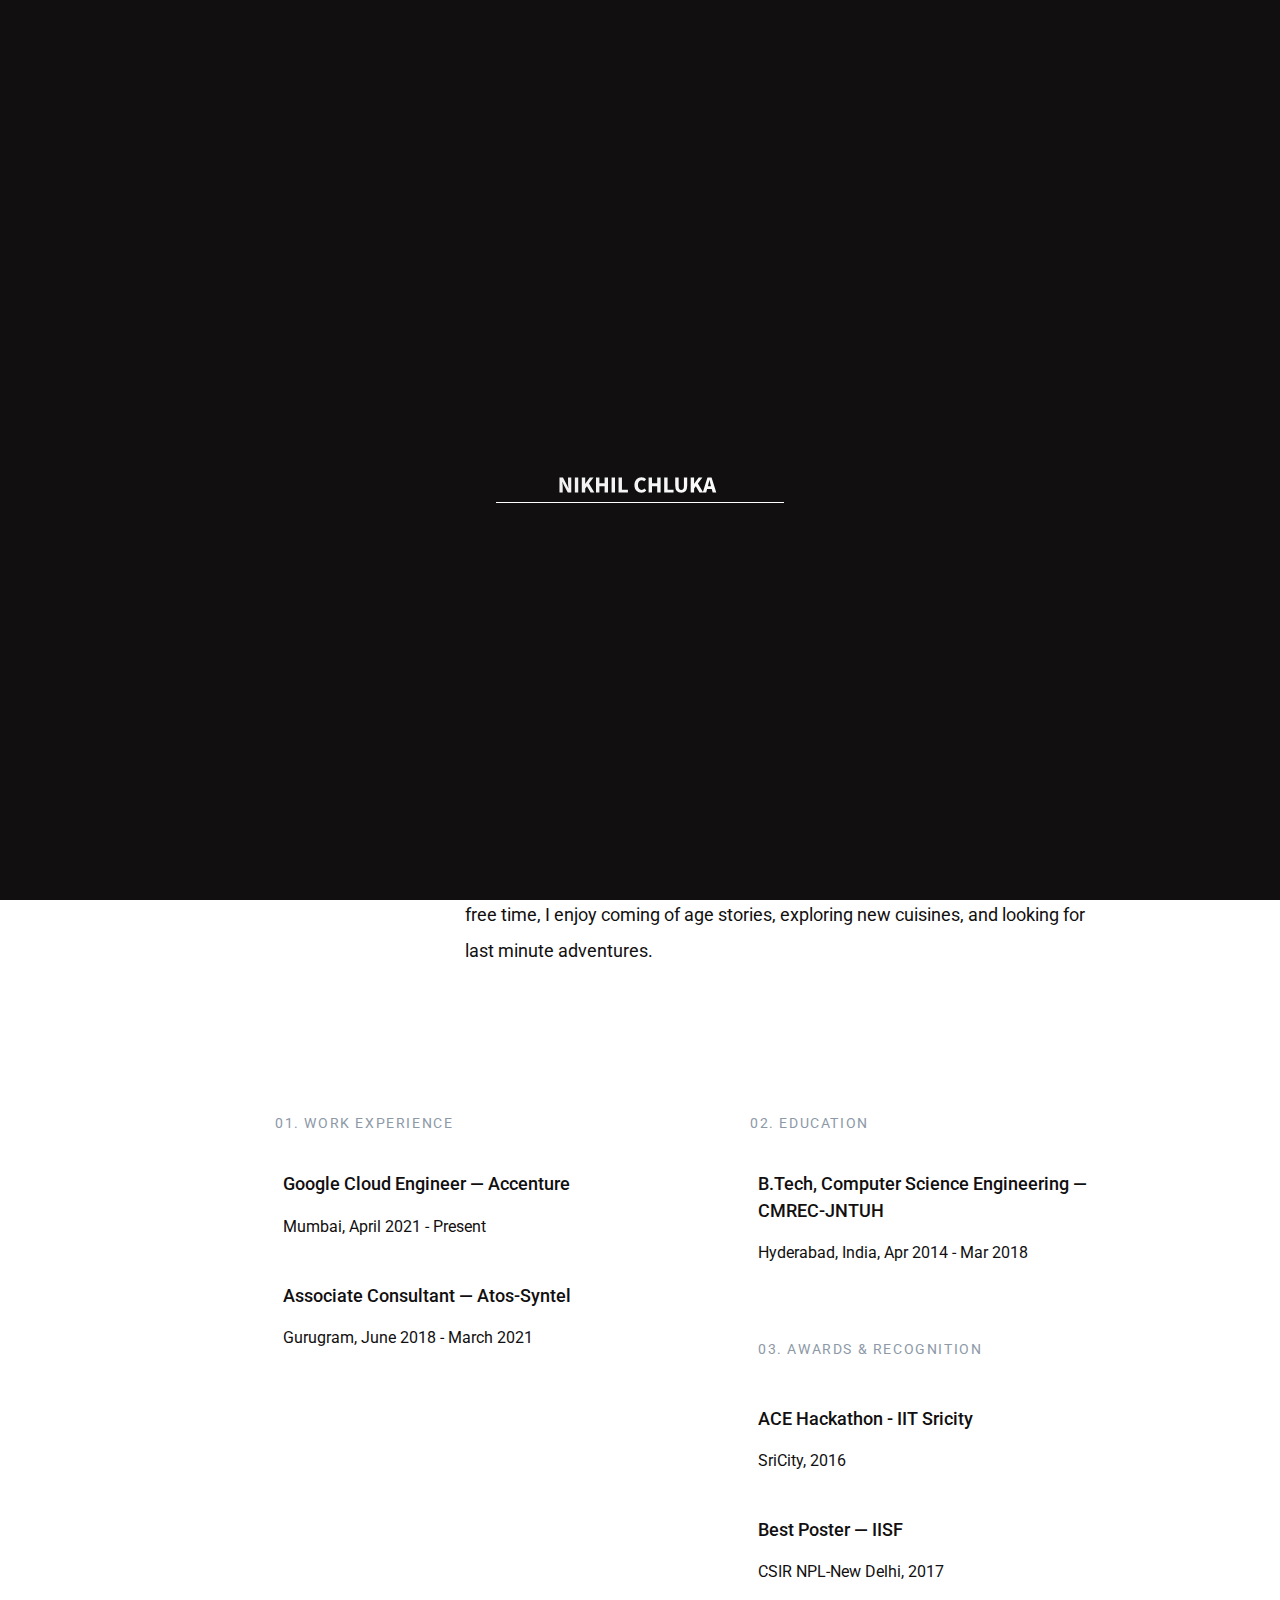
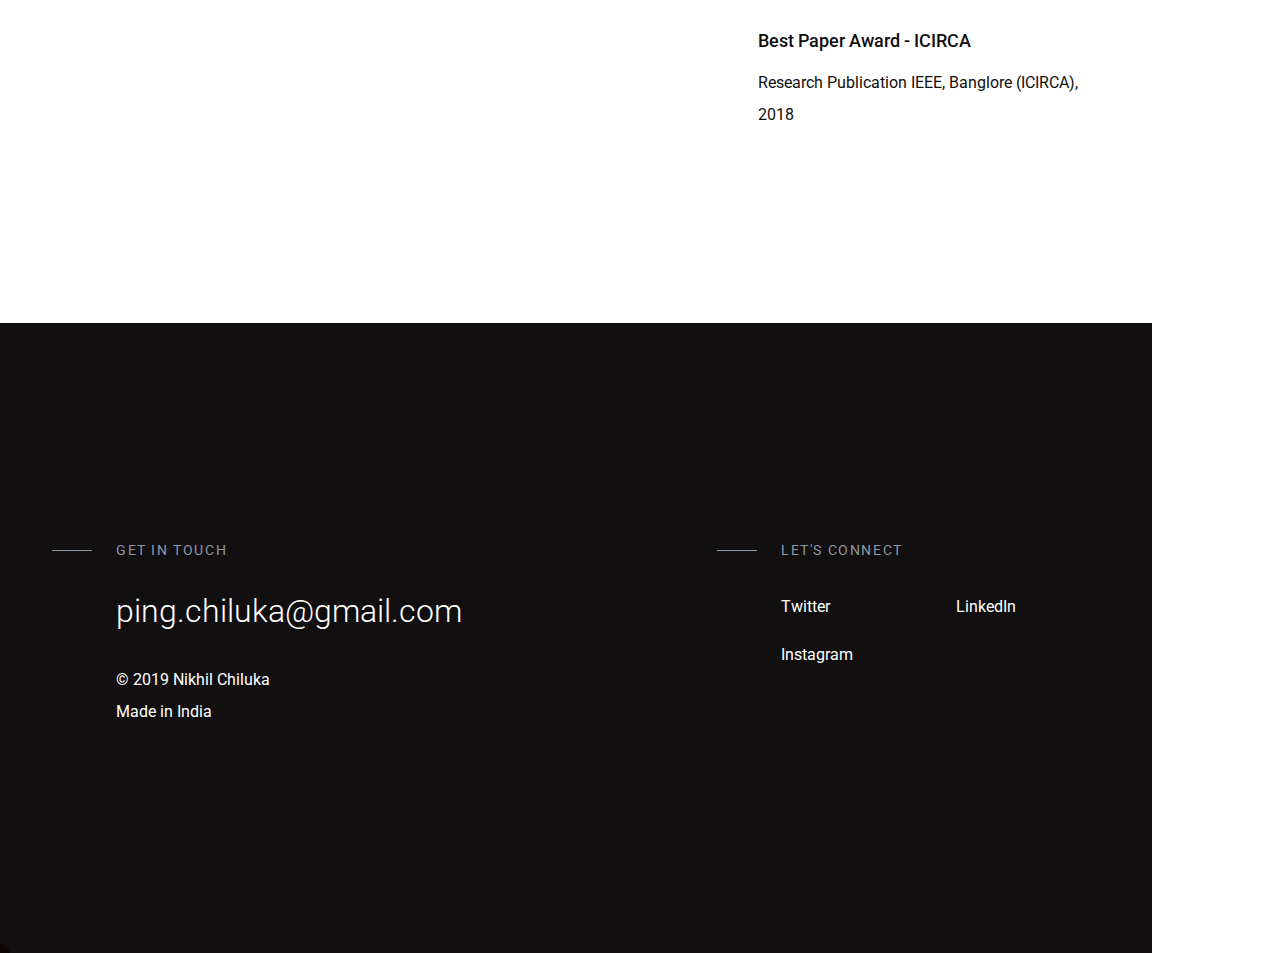
==== commit a536ad52: "Detail Changes" ====
--- a/about.html
+++ b/about.html
@@ -78,9 +78,9 @@
                 </div>
                 <div class="col-12 col-md-7">
                     <h4 class="title title--overhead title--tail mt-5">My Story</h4>
-                    <h6 class="title title--project js-lines">Hello, I'm Nikhil Chiluka, Cloud Engineer at Accenture</h6>
+                    <h6 class="title title--project js-lines">Hello, I'm Nikhil Chiluka, Google Cloud Engineer at Accenture</h6>
                     <div class="about-description js-block">
-                        <p>I’m a Cloud Engineer from India currently working with Accenture GCP team. Before this, I worked at Atos, solving complex problems around Data management & streaming. I graduated with a bachelors in computer science engineering from CMREC-JNTU University.</p>
+                        <p>I’m a Cloud Engineer from Hyderabad currently working with Accenture GCP team. Before this, I worked at Atos, solving complex problems around Data management & streaming. I graduated with a bachelors in computer science engineering from CMREC-JNTU University.</p>
                         <p>The shift in my career happened when I was working on a govt project and saw how cloud migration can solve real-world challenges at scale. In my journey in development, I’ve had the opportunity to work in both startup and enterprise environments on projects related to healthcare, education, banking, and IOT.</p>
                         <p>Coming from a background in both engineering and design, I love connecting the dots between business goals, technical constraints and user satisfaction. In my free time, I enjoy coming of age stories, exploring new cuisines, and looking for last minute adventures.</p>
                     </div>
@@ -99,7 +99,7 @@
             <div class="col-12 col-md-4 offset-md-2">
                 <h4 class="title title--overhead mb--2 js-lines">01. Work Experience</h4>
                 <div class=" js-block p-2">
-                    <h2 class="title title--resume">Cloud Engineer ― Accenture</h2>
+                    <h2 class="title title--resume">Google Cloud Engineer ― Accenture</h2>
                     <p class="resume-des">Mumbai, April 2021 - Present</p>
                 </div>
                 <div class=" js-block p-2">
